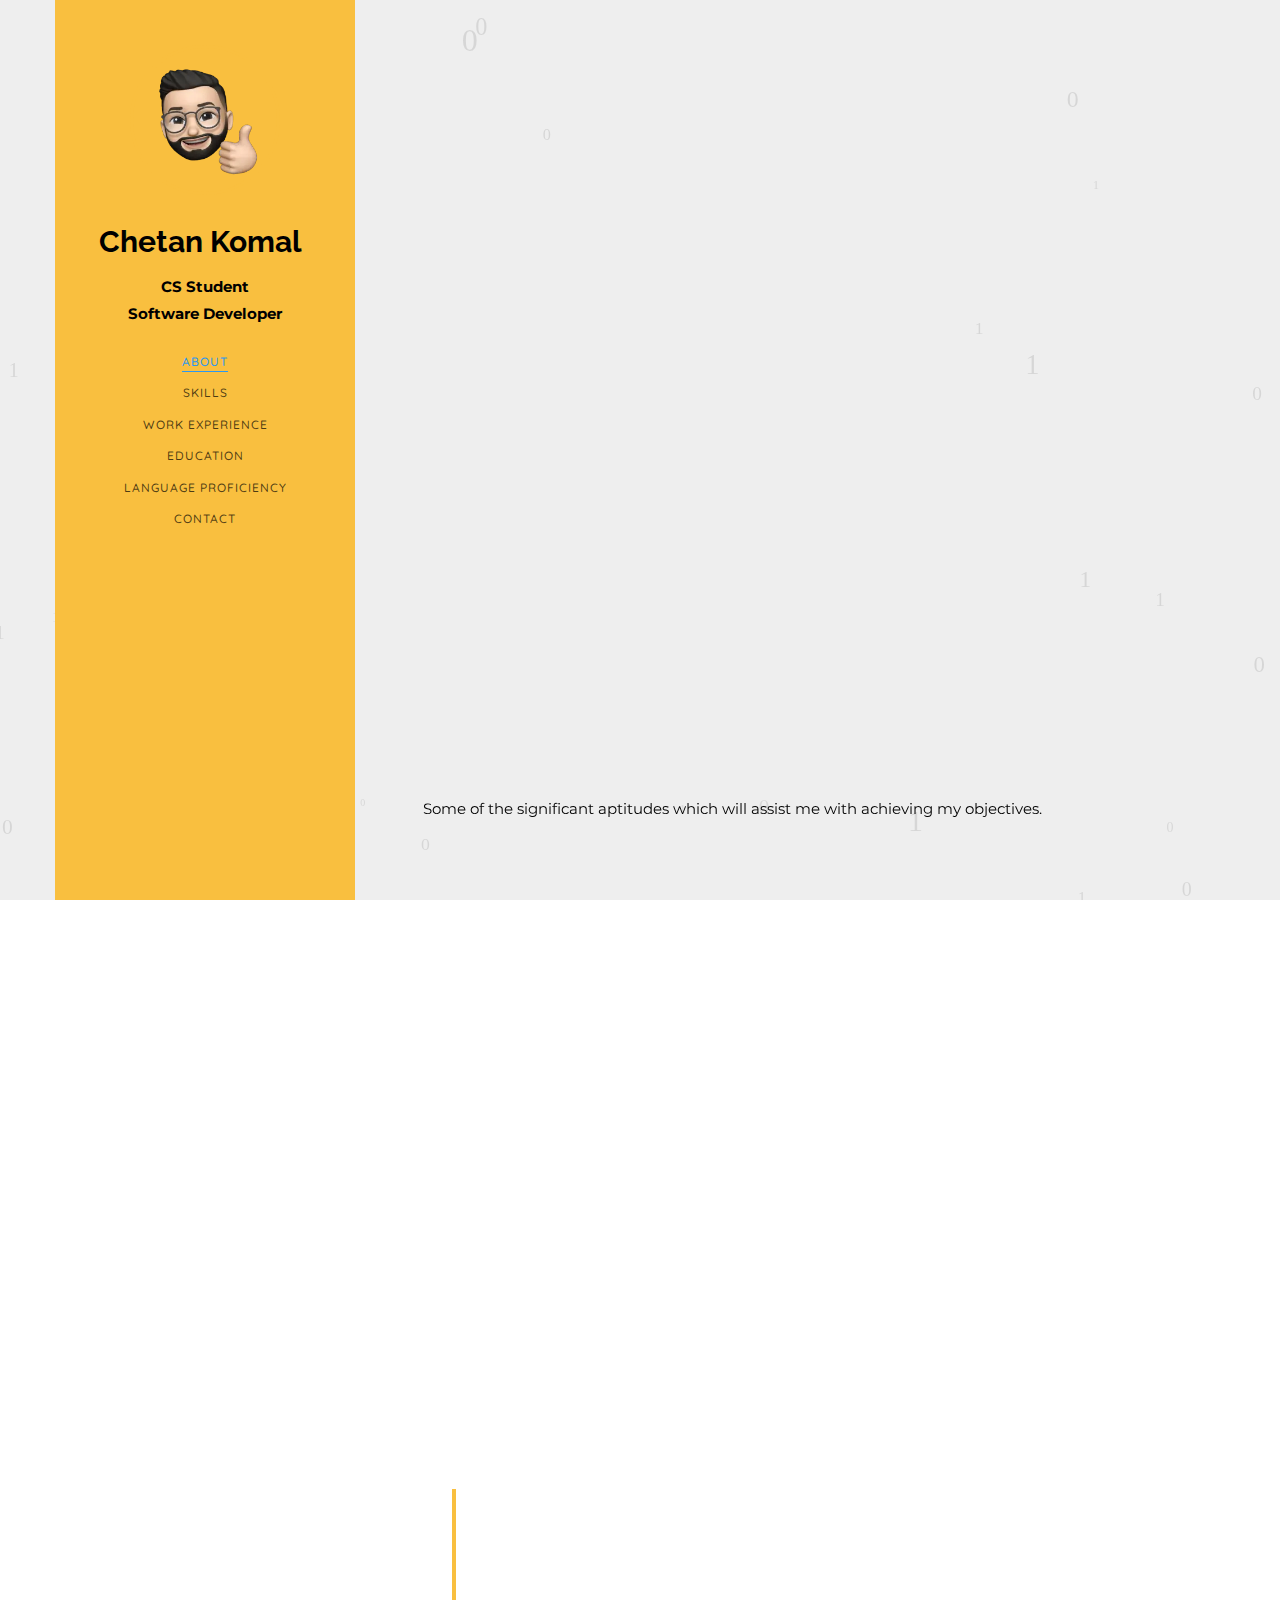
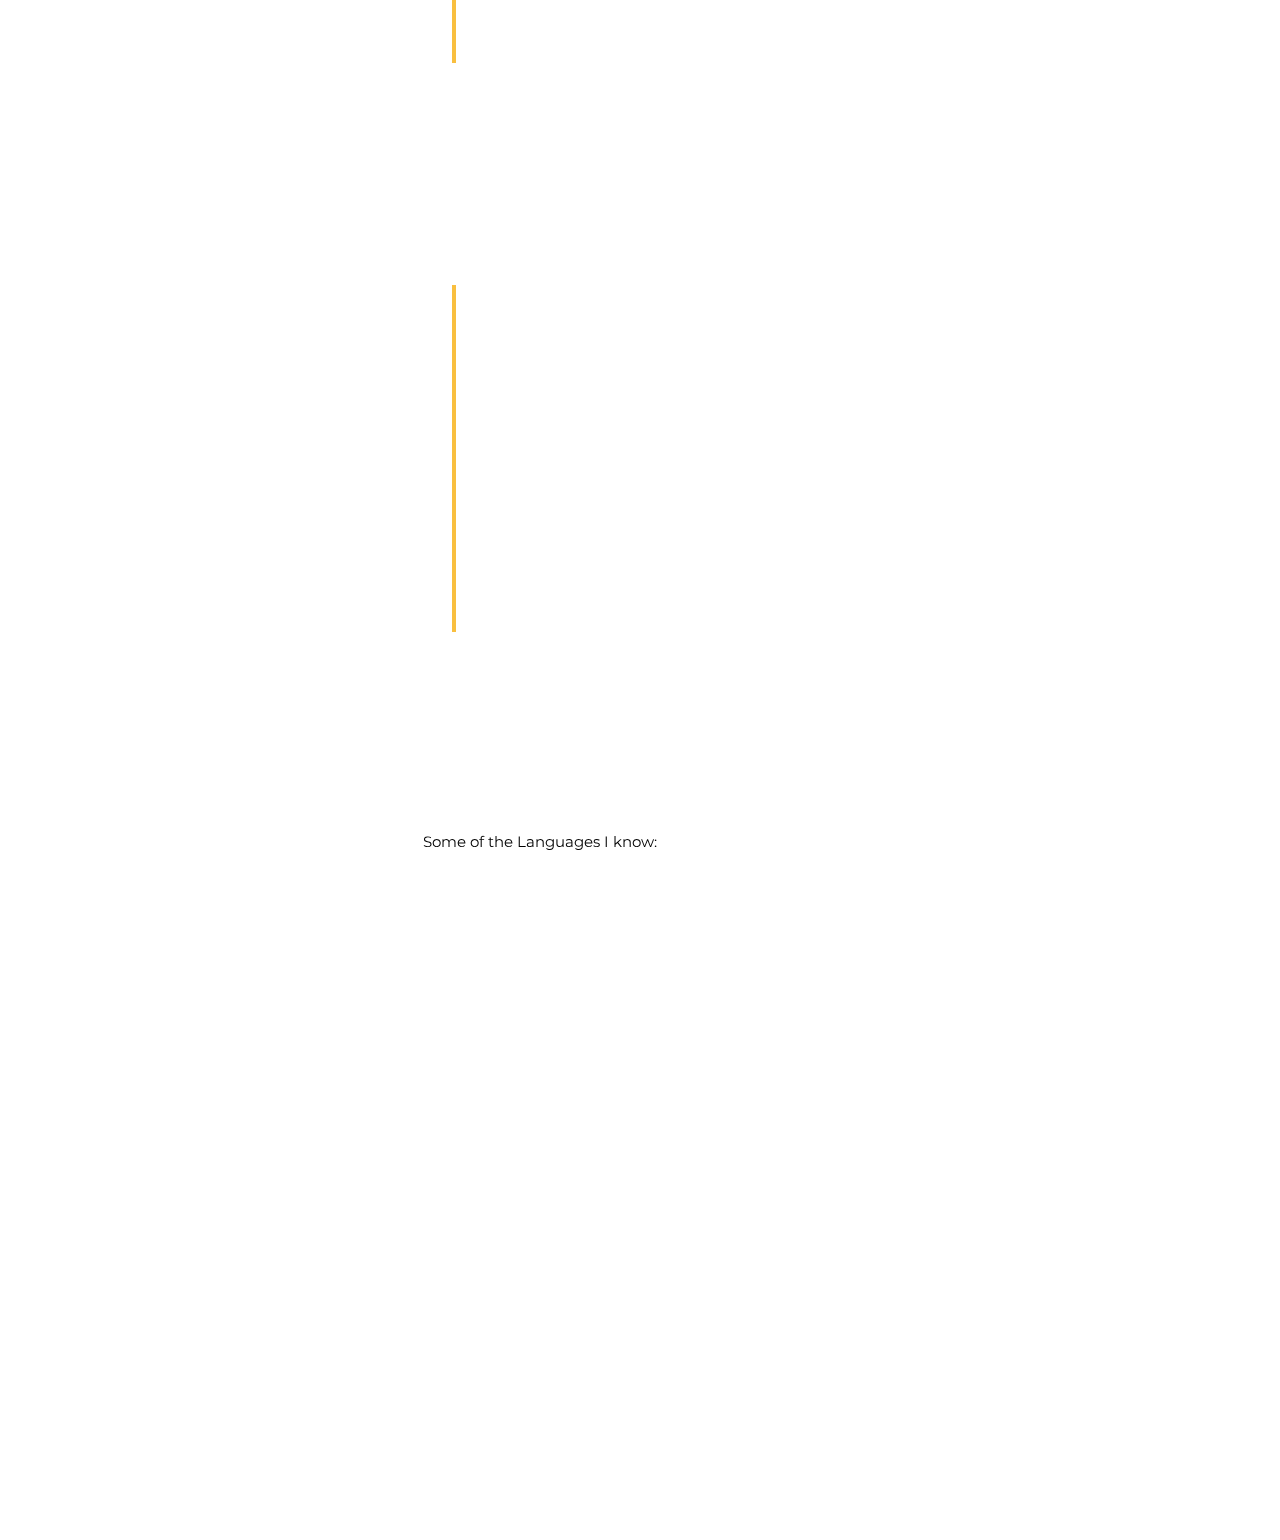
==== index.html @ 92747676 "" ====
<!DOCTYPE HTML>
<html>
   <head>
      <meta charset="utf-8">
      <meta http-equiv="X-UA-Compatible" content="IE=edge">
      <title>Chetan Komal</title>
      <meta name="viewport" content="width=device-width, initial-scale=1">
      <meta name="description" content="Portfolio webpage of Chetan Komal" />
      <meta name="keywords" content="Chetan Komal,chetankomal,ChetanKomal,Chetan,Komal,chetan_komal,Chetan_Komal,student,portfolio,Chitkara,Chitkara University,Kurukshetra,undergraduate,projects," />
      <meta name="author" content="Chetan Komal" />
      <!--Social Media icons--> 
      <link rel="stylesheet" href="https://cdnjs.cloudflare.com/ajax/libs/font-awesome/4.7.0/css/font-awesome.min.css">


      <!-- Place favicon.ico and apple-touch-icon.png in the root directory -->
      <link rel="icon" type="image/png" href="logo.png">
      <link href="https://fonts.googleapis.com/css?family=Quicksand:300,400,500,700" rel="stylesheet">
      <link href="https://fonts.googleapis.com/css?family=Playfair+Display:400,400i,700" rel="stylesheet">
      <link href="https://fonts.googleapis.com/css?family=Montserrat|Open+Sans|Raleway&display=swap" rel="stylesheet">
       <link href="https://fonts.googleapis.com/css?family=Montserrat&display=swap" rel="stylesheet">
      <!-- Animate.css -->
      <link rel="stylesheet" href="css/animate.css">
      <!-- Bootstrap  -->
      <link rel="stylesheet" href="css/bootstrap.css">
      <!-- Flexslider  -->
      <link rel="stylesheet" href="css/flexslider.css">
      <!-- Flaticons  -->
      <link rel="stylesheet" href="fonts/flaticon/font/flaticon.css">
      <!-- Theme style  -->
      <link rel="stylesheet" href="css/style.css">
      <!-- Modernizr JS -->
      <script src="js/modernizr-2.6.2.min.js"></script>
      <script src="https://kit.fontawesome.com/6a9e9fb8f8.js" crossorigin="anonymous"></script>
   
   </head>
   <body>
<canvas id="canvas"></canvas>
      <div id="colorlib-page">
         <div class="container-wrap">
  <a href="#" class="js-colorlib-nav-toggle colorlib-nav-toggle" data-toggle="collapse" data-target="#navbar" aria-expanded="false" aria-controls="navbar"><i></i></a>
            <!----Side bar--->
            <aside id="colorlib-aside" role="complementary" class="border js-fullheight">
               <div class="text-center">
                  <div class="author-img" style="background-image: url(images/2.webp);"></div>
                  <h1 id="colorlib-logo"><a href="https://github.com/ChetanKomal" target="_blank">Chetan Komal</a></h1>
                  <p><strong>CS Student<br>Software Developer</strong></p>
               </div>
               <nav id="colorlib-main-menu" role="navigation" class="navbar">
                  <div id="navbar" class="collapse">
                     <ul>
                        <li><a href="#" data-nav-section="about">About</a></li>
                        <li><a href="#" data-nav-section="skills">Skills</a></li>
                        <li><a href="#" data-nav-section="experience">Work Experience</a></li>
                        <li><a href="#" data-nav-section="education">Education</a></li>
                        <li><a href="#" data-nav-section="Language">Language Proficiency</a></li>
                        <li><a href="#" data-nav-section="contact">Contact</a></li>
                     </ul>
                  </div>
               </nav>
            </aside>
           
            
            
            <div id="colorlib-main">

               <!---------------About me---------------------->
               <section class="colorlib-about" data-section="about">
                  <div class="colorlib-narrow-content">
                     <div class="row">
                        <div class="col-md-12">
                           <div class="row row-bottom-padded-sm animate-box" data-animate-effect="fadeInLeft">
                              <div class="col-md-12">
                                 <div class="about-desc">
                                    <h1><strong>Chetan <span style="color: #f9bf3f">Komal</span></strong></h1>
                                    <hr>
                                     <p>Hi There,</p>
                                    <p>Im Chetan a CS Student @ChitkaraUniversity(HP)</p>
                                 </div>
                              </div>
                           </div>
                           <div class="row">
                              <div class="col-md-3 animate-box" data-animate-effect="fadeInRight">
                                 <a href="https://profiles.chetankomal.me">
                                    <div class="services color-5">
                                       <span class="icon2"><i class="fa fa-desktop"></i></span>
                                       <h3>Programming/<br>Social Profiles</h3>
                                    </div>
                                 </a>
                              </div>
                              
                              <div class="col-md-3 animate-box" data-animate-effect="fadeInRight">
                                 <a href="https://projects.chetankomal.me">
                                    <div class="services color-3">
                                       <span class="icon2"><i class="fa fa-terminal"></i></span>
                                       <h3>Projects<br> <br></h3>
                                    </div>
                                 </a>
                              </div>
                              <div class="col-md-3 animate-box" data-animate-effect="fadeInRight">
                                 <a href="https://certifications.chetankomal.me">
                                    <div class="services color-4">
                                       <span class="icon2"><i class="fa fa-id-card-o"></i></span>
                                       <h3>Certifications<br> <br></h3>   
                                    </div>
                                 </a>
                              </div>
                           </div>

                            <div class="row">
                              <div class="col-md-12 animate-box" data-animate-effect="fadeInLeft">
                                 <div class="hire">
                                    
                                    <a href="https://drive.google.com/file/d/1YCc7un9QmUmGjp_ivQ7UPGpAoZD8iEnF/view" target="_blank" class="btn-hire" style="text-align: center;"><img src="https://img.icons8.com/material-outlined/24/000000/download--v2.png"/> Resume</a>
                                 </div>
                              </div> 
                           </div>
                        </div>
                     </div>
                  </div>
               </section>

  

               <!------Skills---------------->
               <section class="colorlib-skills" data-section="skills">
                  <div class="colorlib-narrow-content">
                     <div class="row">
                        <div class="col-md-6 col-md-offset-3 col-md-pull-3 animate-box" data-animate-effect="fadeInLeft">
                           	<span class="heading-meta">My Specialty</span>
                            <div class="about-desc">
                           <h1>Skills</h1>
                            </div>
                        </div>
                     </div>
                     <p>Some of the significant aptitudes which will assist me with achieving my objectives.</p>
                     <div class="row">
                        <div class="col-md-6 animate-box" data-animate-effect="fadeInLeft">
                           <div class="progress-wrap">
                              <h3 style="font-weight: 500;">Algorithms/Data Structures</h3>
                              <div class="progress">
                                 <div class="progress-bar color-1" role="progressbar" aria-valuenow="60"
                                    aria-valuemin="0" aria-valuemax="100" style="width:60%">
                                    <span>60%</span>
                                 </div>
                              </div>
                           </div>
                        </div>
                         <div class="col-md-6 animate-box" data-animate-effect="fadeInRight">
                           <div class="progress-wrap">
                              <h3 style="font-weight: 500;">Python/Tkinter</h3>
                              <div class="progress">
                                 <div class="progress-bar color-6" role="progressbar" aria-valuenow="70"
                                    aria-valuemin="0" aria-valuemax="100" style="width:70%">
                                    <span>70%</span>
                                 </div>
                              </div>
                           </div>
                        </div>
                        <div class="col-md-6 animate-box" data-animate-effect="fadeInRight">
                           <div class="progress-wrap">
                              <h3 style="font-weight: 500;">MySQL/DBMS</h3>
                              <div class="progress">
                                 <div class="progress-bar color-2" role="progressbar" aria-valuenow="55"
                                    aria-valuemin="0" aria-valuemax="100" style="width:55%">
                                    <span>55%</span>
                                 </div>
                              </div>
                           </div>
                        </div>
                        <div class="col-md-6 animate-box" data-animate-effect="fadeInLeft">
                           <div class="progress-wrap">
                              <h3 style="font-weight: 500;">git/github</h3>
                              <div class="progress">
                                 <div class="progress-bar color-3" role="progressbar" aria-valuenow="53"
                                    aria-valuemin="0" aria-valuemax="100" style="width:53%">
                                    <span>53%</span>
                                 </div>
                              </div>
                           </div>
                        </div>
                        <div class="col-md-6 animate-box" data-animate-effect="fadeInRight">
                           <div class="progress-wrap">
                              <h3 style="font-weight: 500;">HTML/CSS/JavaScript</h3>
                              <div class="progress">
                                 <div class="progress-bar color-4" role="progressbar" aria-valuenow="70"
                                    aria-valuemin="0" aria-valuemax="100" style="width:70%">
                                    <span>70%</span>
                                 </div>
                              </div>
                           </div>
                        </div>
                        <div class="col-md-6 animate-box" data-animate-effect="fadeInLeft">
                           <div class="progress-wrap">
                              <h3 style="font-weight: 500;">Java</h3>
                              <div class="progress">
                                 <div class="progress-bar color-5" role="progressbar" aria-valuenow="80"
                                    aria-valuemin="0" aria-valuemax="100" style="width:80%">
                                    <span>80%</span>
                                 </div>
                              </div>
                           </div>
                        </div>
                        <div class="col-md-6 animate-box" data-animate-effect="fadeInRight">
                           <div class="progress-wrap">
                              <h3 style="font-weight: 500;">Word/Excel/PowerPoint</h3>
                              <div class="progress">
                                 <div class="progress-bar color-6" role="progressbar" aria-valuenow="80"
                                    aria-valuemin="0" aria-valuemax="100" style="width:80%">
                                    <span>80%</span>
                                 </div>
                              </div>
                           </div>
                        </div>
                        <div class="col-md-6 animate-box" data-animate-effect="fadeInLeft">
                           <div class="progress-wrap">
                              <h3 style="font-weight: 500;">OpenCV and ComputerVision</h3>
                              <div class="progress">
                                 <div class="progress-bar color-7" role="progressbar" aria-valuenow="30"
                                    aria-valuemin="0" aria-valuemax="100" style="width:30%">
                                    <span>30%</span>
                                 </div>
                              </div>
                           </div>
                        </div>
                        <div class="col-md-6 animate-box" data-animate-effect="fadeInRight">
                           <div class="progress-wrap">
                              <h3 style="font-weight: 500;">C/C++</h3>
                              <div class="progress">
                                 <div class="progress-bar color-3" role="progressbar" aria-valuenow="60"
                                    aria-valuemin="0" aria-valuemax="100" style="width:60%">
                                    <span>60%</span>
                                 </div>
                              </div>
                           </div>
                        </div>
                        
                        
                        <div class="col-md-6 animate-box" data-animate-effect="fadeInRight">
                           <div class="progress-wrap">
                              <h3 style="font-weight: 500;">C#</h3>
                              <div class="progress">
                                 <div class="progress-bar color-3" role="progressbar" aria-valuenow="60"
                                    aria-valuemin="0" aria-valuemax="100" style="width:60%">
                                    <span>60%</span>
                                 </div>
                              </div>
                           </div>
                        </div>
                        
                        
                        <div class="col-md-6 animate-box" data-animate-effect="fadeInRight">
                           <div class="progress-wrap">
                              <h3 style="font-weight: 500;">.NET Core</h3>
                              <div class="progress">
                                 <div class="progress-bar color-3" role="progressbar" aria-valuenow="40"
                                    aria-valuemin="0" aria-valuemax="100" style="width:40%">
                                    <span>40%</span>
                                 </div>
                              </div>   
                           </div>
                        </div>
                        <div class="col-md-6 animate-box" data-animate-effect="fadeInLeft">
                           <div class="progress-wrap">
                              <h3 style="font-weight: 500;">Microsoft Sharepoint</h3>
                              <div class="progress">
                                 <div class="progress-bar color-1" role="progressbar" aria-valuenow="65"
                                    aria-valuemin="0" aria-valuemax="100" style="width:65%">
                                    <span>65%</span>
                                 </div>
                              </div>
                           </div>
                        </div>
                        <div class="col-md-6 animate-box" data-animate-effect="fadeInLeft">
                           <div class="progress-wrap">
                              <h3 style="font-weight: 500;">Microsoft BotFramework SDK & Composer</h3>
                              <div class="progress">
                                 <div class="progress-bar color-5" role="progressbar" aria-valuenow="50"
                                    aria-valuemin="0" aria-valuemax="100" style="width:50%">
                                    <span>50%</span>
                                 </div>
                              </div>
                           </div>
                        </div> 
                        <div class="col-md-6 animate-box" data-animate-effect="fadeInRight">
                           <div class="progress-wrap">
                              <h3 style="font-weight: 500;">Microsoft Azure</h3>
                              <div class="progress">
                                 <div class="progress-bar color-4" role="progressbar" aria-valuenow="30"
                                    aria-valuemin="0" aria-valuemax="100" style="width:30%">
                                    <span>30%</span>
                                 </div>
                              </div>
                           </div>
                        </div>       
                     </div>
                      </div>
               </section>
               
                
              <!--------------Work Experience----------->
 
<section class="colorlib-experience" data-section="experience">
                  <div class="colorlib-narrow-content">
                     <div class="row">
                        <div class="col-md-6 col-md-offset-3 col-md-pull-3 animate-box" data-animate-effect="fadeInLeft">
                           <div class="about-desc">
                            <h1>Work <span style="color: #f9bf3f">Experience</span></h1>
                            </div>
                        </div>
                     </div>
                     <div class="row">
                        <div class="col-md-12">
                           <div class="timeline-centered">
                               <article class="timeline-entry animate-box" data-animate-effect="fadeInLeft">
                                 <div class="timeline-entry-inner">
                                    <div class="timeline-icon color-1">
                                       <i class="fa fa-code"></i>
                                    </div>
                                    <div class="timeline-label">
                                       <h2><a href="https://www.wns.com">WNS</a> <span>June 2022 - Present</span></h2>
                                       <p><strong>Software Developer Intern</strong><br>Developing Software Solutions in C#, Python and .NET Framework.</p>
                                       <p></p>
                                    </div>
                                 </div>
                              </article>
                             
                              <article class="timeline-entry begin animate-box" data-animate-effect="fadeInBottom">
                                 <div class="timeline-entry-inner">
                                    <div class="timeline-icon color-2">
                                    </div>
                                 </div>
                              </article>
                           </div>
                        </div>
                     </div>
                  </div>
               </section>











<!-- education profile -->
               <section class="colorlib-experience" data-section="education">
                  <div class="colorlib-narrow-content">
                     <div class="row">
                        <div class="col-md-6 col-md-offset-3 col-md-pull-3 animate-box" data-animate-effect="fadeInLeft">
                           <div class="about-desc">
                            <h1>Education</h1>
                            </div>
                        </div>
                     </div>
                     <div class="row">
                        <div class="col-md-12">
                           <div class="timeline-centered">
                               <article class="timeline-entry animate-box" data-animate-effect="fadeInLeft">
                                 <div class="timeline-entry-inner">
                                    <div class="timeline-icon color-1">
                                       <i class="fa fa-graduation-cap"></i>
                                    </div>
                                    <div class="timeline-label">
                                       <h2><a href="https://www.chitkarauniversity.edu.in/" target="_blank">B.E @ Chitkara University HP</a> <span>June 2019 - Present</span></h2>
                                       <p><strong>CS Student</strong><br>Currently a student at Chitkara University, CSE branch.</p>
                                       <p></p>
                                    </div>
                                 </div>
                              </article>
                              <article class="timeline-entry animate-box" data-animate-effect="fadeInLeft">
                                 <div class="timeline-entry-inner">
                                    <div class="timeline-icon color-5">
                                       <i class="fa fa-book-reader"></i>
                                    </div>
                                    <div class="timeline-label">
                                       <h2><a href="#">Schooling</a> </h2>
                                       <p><strong>Central Board of Secondary Education,CBSE</strong><br>Done my 10,+2 from CBSE with PCM as major subjects.</p>
                                       <p></p>
                                    </div>
                                 </div>
                              </article>
                              <article class="timeline-entry begin animate-box" data-animate-effect="fadeInBottom">
                                 <div class="timeline-entry-inner">
                                    <div class="timeline-icon color-2">
                                    </div>
                                 </div>
                              </article>
                           </div>
                        </div>
                     </div>
                  </div>
               </section>
                
               <section class="colorlib-skills" data-section="Language">
                  <div class="colorlib-narrow-content">
                     <div class="row">
                        <div class="col-md-6 col-md-offset-3 col-md-pull-3 animate-box" data-animate-effect="fadeInLeft">
                           	
                            <div class="about-desc">
                           <h1>Languages</h1>
                            </div>
                        </div>
                     </div>
                     <p>Some of the Languages I know:</p>
                     <div class="row">
                        <div class="col-md-6 animate-box" data-animate-effect="fadeInLeft">
                           <div class="progress-wrap">
                              <ul><h3 style="font-weight: 500;">• English</h3></ul>
                              
                           </div>
                        </div>
                         <div class="col-md-6 animate-box" data-animate-effect="fadeInRight">
                           <div class="progress-wrap">
                              <ul><h3 style="font-weight: 500;">• Hindi</h3></ul>
                              
                           </div>
                        </div>
                        <div class="col-md-6 animate-box" data-animate-effect="fadeInRight">
                           <div class="progress-wrap">
                              <ul><h3 style="font-weight: 500;">• Punjabi</h3></ul>
                              
                           </div>
                        </div>
                        <div class="col-md-6 animate-box" data-animate-effect="fadeInLeft">
                           <div class="progress-wrap">
                              <ul><h3 style="font-weight: 500;">• Russian</h3></ul>
                              
                           </div>
                        </div>
                        <div class="col-md-6 animate-box" data-animate-effect="fadeInRight">
                           <div class="progress-wrap">
                              <ul><h3 style="font-weight: 500;">• Japanese</h3></ul>
                              
                           </div>
                        </div>
                        
                        
                        
                        
                     </div>
                      </div>
               </section>


               <!--------Contact---------->
               <section class="colorlib-contact" data-section="contact">
                  <div class="colorlib-narrow-content">
                     <div class="row">
                        <div class="col-md-12">
                           <div class="row row-bottom-padded-sm animate-box" data-animate-effect="fadeInLeft">
                              <div class="about-desc">
                               <h1>Contact</h1>
                               </div>
                              <p>One the off chance that you might want to connect with me, be it for projects, or to simply say hello, don't hesitate to send me an email at <strong><a href = "mailto: ck.verma0786@gmail.com">here</a></strong></p>
                               
                              
                           </div>
                        </div>
                     </div>
                  </div>
               </section>
               <!------------Footer------------->
               <section class="colorlib-footer" data-section="footer">
                  <div class="colorlib-narrow-content">
                     <div class="row">
                        <div class="col-md-12">
                           <div class="row row-bottom-padded-sm animate-box" data-animate-effect="fadeInLeft">
                              <div class="hire">
                                 <p style="text-align: center"><strong>Thank you for reaching out to my protfolio!</strong></p>
                                 <div align="center">
                                    <link href="https://fonts.googleapis.com/css?family=Cookie" rel="stylesheet">
                                    
                                    <p style="font-size: 30px; margin-bottom: 0px;">
                                       
                                       <a href="https://www.instagram.com/_chetan_verma_/" style="color: black;" class="fa fa-instagram"></a> &nbsp;&nbsp;&nbsp;&nbsp;
                                       <a href="https://www.facebook.com/chetanverma17" style="color: black;" class="fa fa-facebook"></a> &nbsp;&nbsp;&nbsp;&nbsp;
                                       <a href="https://github.com/ChetanKomal" style="color: black;" class="fa fa-github"></a> &nbsp;&nbsp;&nbsp;&nbsp;
                                       <a href="https://www.linkedin.com/in/chetankomal/" style="color: black;" class="fa fa-linkedin"></a> &nbsp;&nbsp;&nbsp;&nbsp;&nbsp;&nbsp;
                                       <a href="https://dark.chetankomal.me/" style="color: black;"><h5>Dark/Light Mode</h5></a>

                                    </p>
                                 </div>
                              </div>
                           </div>
                        </div>
                     </div>
                  </div>
               </section>
            </div>
            <!-- end:colorlib-main -->
         </div>
         <!-- end:container-wrap -->
      </div>
      
      <!-- end:colorlib-page -->
      <!-- jQuery -->
      <script src="js/jquery.min.js"></script>
      <!-- jQuery Easing -->
      <script src="js/jquery.easing.1.3.js"></script>
      <!-- Bootstrap -->
      <script src="js/bootstrap.min.js"></script>
      <!-- Waypoints -->
      <script src="js/jquery.waypoints.min.js"></script>
      <!-- Flexslider -->
      <script src="js/jquery.flexslider-min.js"></script>
      <!-- Counters -->
      <script src="js/jquery.countTo.js"></script>
      <!-- MAIN JS -->
      <script src="js/main.js"></script>
           <!--canvas js--->
           <script src="js/canvas.js"></script>
       
           
            


   </body>
</html>
---- fonts/flaticon/font/flaticon.css ----
.flaticons-solid:before {
  font-family: "FlatIcons Solid";
  speak: none;
  font-style: normal;
  font-weight: normal;
  line-height: 1;
  -webkit-font-smoothing: antialiased; }
  
.flaticons-stroke:before {
  font-family: "FlatIcons Stroke";
  speak: none;
  font-style: normal;
  font-weight: normal;
  line-height: 1;
  -webkit-font-smoothing: antialiased; }

[class=^"flaticons-"].A1:before,
[class=^"flaticons-"].paperclip-2:before {
  content: "e000"; }

[class=^"flaticons-"].A2:before {
  content: "e001"; }

[class=^"flaticons-"].A3:before {
  content: "e002"; }

[class=^"flaticons-"].B1:before {
  content: "e003"; }

[class=^"flaticons-"].B2:before {
  content: "e004"; }

[class=^"flaticons-"].B3:before {
  content: "e005"; }

[class=^"flaticons-"].C1:before {
  content: "e006"; }

[class=^"flaticons-"].C2:before {
  content: "e007"; }

[class=^"flaticons-"].C3:before {
  content: "e008"; }
---- css/style.css ----
@font-face {
  font-family: 'icomoon';
  src: url("../fonts/icomoon/icomoon.eot?srf3rx");
  src: url("../fonts/icomoon/icomoon.eot?srf3rx#iefix") format("embedded-opentype"), url("../fonts/icomoon/icomoon.ttf?srf3rx") format("truetype"), url("../fonts/icomoon/icomoon.woff?srf3rx") format("woff"), url("../fonts/icomoon/icomoon.svg?srf3rx#icomoon") format("svg");
  font-weight: normal;
  font-style: normal; }

/* =======================================================
*
* 	Template Style 
*	Edit this section
*
* ======================================================= */
body {
  font-family: "Quicksand", Arial, sans-serif;
  font-weight: 400;
  font-size: 15px;
  line-height: 1.8;
  color: rgba(0, 0, 0, 0.7); }
  @media screen and (max-width: 992px) {
    body {
      font-size: 16px; } 
      h2{
          text-align: center;
      }
canvas {
  background: #EEE;
  position: fixed;
  top: 0;
  left: 0;
}}
canvas {
  background: #EEE;
  position: fixed;
  top: 0;
  left: 0;
}

a {
  color: #2c98f0;
  -webkit-transition: 0.5s;
  -o-transition: 0.5s;
  transition: 0.5s; }
  a:hover, a:active, a:focus {
    color: #2c98f0;
    outline: none;
    text-decoration: none !important; }

p {
  margin-bottom: 1.5em;
    color: black;
    font-family: 'Montserrat', sans-serif;
}
x{
    margin-bottom: 1.5em;
    background-color:darkkhaki;
    color: black;
    backface-visibility: visible;
}

h1, h4, h5, h6 {
  color: #000;
  font-family: "Playfair Display", Georgia, serif;
  font-weight: 400;
  margin: 0 0 30px 0; }

h2{
    color: #000;
  font-family: "Playfair Display", Georgia, serif;
  font-weight: 200;
  margin: 0 0 20px 0;
}
h3{
    color: #000;
  font-family: "Playfair Display", Georgia, serif;
  font-weight: 200;
  margin: 0 0 30px 0;
}

figure {
  margin-bottom: 2.5em;
  float: left;
  width: 100%; }
  figure figcaption {
    font-size: 16px;
    width: 80%;
    margin: 20px auto 0px auto;
    color: #b3b3b3;
    font-style: italic;
    font-family: "Quicksand", Arial, sans-serif; }
    @media screen and (max-width: 480px) {
      figure figcaption {
        width: 100%; } }

::-webkit-selection {
  color: #fff;
  background: #2c98f0; }

::-moz-selection {
  color: #fff;
  background: #2c98f0; }

::selection {
  color: #fff;
  background: #2c98f0; }

#colorlib-page {
  width: 100%;
  overflow: hidden;
  position: relative; }

#colorlib-aside {
  padding-top: 3em;
  padding-bottom: 1px;
  float:left;
  width: 300px;
  position: fixed;
  z-index: 1001;
    background-color: #f9bf3f;
  -webkit-transition: 0.5s;
  -o-transition: 0.5s;
  transition: 0.5s; }
  @media screen and (max-width: 768px) {
    #colorlib-aside {
      width: 300px;
      -moz-transform: translateX(-300px);
      -webkit-transform: translateX(-300px);
      -ms-transform: translateX(-300px);
      -o-transform: translateX(-300px);
      transform: translateX(-300px);
      padding-top: 4em;
	  background-color: #f9bf3f;
        height: auto;
      } }
  #colorlib-aside .author-img {
    width: 150px;
    height: 150px;
    margin: 0 auto;
    margin-bottom: 30px;
    -webkit-border-radius: 50%;
    -moz-border-radius: 50%;
    -ms-border-radius: 50%;
    border-radius: 50%;
    border: 3px solid #f9bf3f;}
#colorlib-aside h1{
    color: #000;
  font-family: 'Raleway', sans-serif;
}
  #colorlib-aside .position {
    display: block;
    margin-bottom: 2em;
    font-size: 12px;
    text-transform: uppercase; }
  #colorlib-aside #colorlib-logo {
    text-align: right;
    font-weight: 700;
    font-size: 30px;
    margin-bottom: .5em;
    display: block;
    width: 100%; }
    #colorlib-aside #colorlib-logo a {
      display: block;
      text-align: center;
      color: #000;
      padding-right: .3em;}
  #colorlib-aside #colorlib-main-menu {
    display: block;
    width: 100%; }
    #colorlib-aside #colorlib-main-menu .collapse {
      display: block !important; }
    #colorlib-aside #colorlib-main-menu ul {
      text-align: center;
      margin: 0;
      padding: 0; }
      @media screen and (max-width: 768px) {
        #colorlib-aside #colorlib-main-menu ul {
          margin: 0 0 2em 0; } }
      #colorlib-aside #colorlib-main-menu ul li {
        margin: 0 0 10px 0;
        padding: 0;
        list-style: none;
        font-size: 12px;
        font-weight: 500;
        text-transform: uppercase;
        letter-spacing: 1px; }
        #colorlib-aside #colorlib-main-menu ul li a {
          color: rgba(0, 0, 0, 0.7);
          text-decoration: none;
          position: relative;
          padding: 10px 0;
          font-family: "Quicksand", Arial, sans-serif;
          -webkit-transition: 0.3s;
          -o-transition: 0.3s;
          transition: 0.3s; }
          #colorlib-aside #colorlib-main-menu ul li a:after {
            content: "";
            position: absolute;
            height: 1px;
            bottom: 7px;
            left: 0;
            right: 0;
            background-color: #2c98f0;
            visibility: hidden;
            -webkit-transform: scaleX(0);
            -moz-transform: scaleX(0);
            -ms-transform: scaleX(0);
            -o-transform: scaleX(0);
            transform: scaleX(0);
            -webkit-transition: all 0.3s cubic-bezier(0.175, 0.885, 0.32, 1.275);
            -moz-transition: all 0.3s cubic-bezier(0.175, 0.885, 0.32, 1.275);
            -ms-transition: all 0.3s cubic-bezier(0.175, 0.885, 0.32, 1.275);
            -o-transition: all 0.3s cubic-bezier(0.175, 0.885, 0.32, 1.275);
            transition: all 0.3s cubic-bezier(0.175, 0.885, 0.32, 1.275); }
          #colorlib-aside #colorlib-main-menu ul li a:hover {
            text-decoration: none;
            color: black; }
            #colorlib-aside #colorlib-main-menu ul li a:hover:after {
              visibility: visible;
              -webkit-transform: scaleX(1);
              -moz-transform: scaleX(1);
              -ms-transform: scaleX(1);
              -o-transform: scaleX(1);
              transform: scaleX(1); }
        #colorlib-aside #colorlib-main-menu ul li.active a {
          color: #2c98f0; }
          #colorlib-aside #colorlib-main-menu ul li.active a:after {
            visibility: visible;
            -webkit-transform: scaleX(1);
            -moz-transform: scaleX(1);
            -ms-transform: scaleX(1);
            -o-transform: scaleX(1);
            transform: scaleX(1); }
  #colorlib-aside .colorlib-footer {
    font-size: 20px;
    text-align: center;
    font-weight: 400;
    color: rgba(0, 0, 0, 0.5);
    padding: 0 20px;
    width: 100%;}
    @media screen and (max-width: 768px) {
      #colorlib-aside .colorlib-footer {
        position: fixed;
        height: auto;} }
    #colorlib-aside .colorlib-footer span {
      display: block;}
    #colorlib-aside .colorlib-footer ul {
      padding: 0 20px;
      margin: 0 0 10px 0; }
      #colorlib-aside .colorlib-footer ul li {
        padding: 0 20px;
        margin: 0 0 10px 0;
        display: inline;
        list-style: none; }
#colorlib-aside .colorlib-footer h3 {
    font-family:inherit;
          padding: 4px; }
#colorlib-aside .colorlib-footer h3 a
{
    color: #FF722C;
    font-size: 18px;
}
#rcorners2 {
    border-radius: 15px;
  background: black;
  padding: 20px; 
  width: 50%;
  height: 40px; 
}
        #colorlib-aside .colorlib-footer ul li a {
          color: rgba(255, 255, 255, 0.3);
          padding: 4px; }
          #colorlib-aside .colorlib-footer ul li a:hover, #colorlib-aside .colorlib-footer ul li a:active, #colorlib-aside .colorlib-footer ul li a:focus {
            text-decoration: none;
            outline: none;
            color: black; }

.container-wrap {
  max-width: 1170px;
  margin: 0 auto; }

#colorlib-main {
  width: calc(100% - 300px);
  float: right;
  -webkit-transition: 0.5s;
  -o-transition: 0.5s;
  transition: 0.5s; }
  @media screen and (max-width: 768px) {
    #colorlib-main {
      width: 100%;
      padding: 0 1em; } }

#colorlib-hero {
  min-height: 500px;
  background: #fff url(../images/loader.gif) no-repeat center center;
  width: 100%;
  float: left;
  margin-bottom: 10em;
  clear: both; }
  #colorlib-hero .flexslider {
    border: none;
    z-index: 1;
    margin-bottom: 0; }
    #colorlib-hero .flexslider .slides {
      position: relative;
      overflow: visible; }
      #colorlib-hero .flexslider .slides li {
        background-repeat: no-repeat;
        background-size: cover;
        background-position: bottom center;
        min-height: 400px;
        position: relative; }
    #colorlib-hero .flexslider .flex-control-nav {
      bottom: 20px;
      z-index: 1000;
      left: 20px;
      float: left;
      width: auto; }
      @media screen and (max-width: 768px) {
        #colorlib-hero .flexslider .flex-control-nav {
          right: 20px;
          top: 100px; } }
      #colorlib-hero .flexslider .flex-control-nav li {
        display: block;
        margin-bottom: 10px; }
        #colorlib-hero .flexslider .flex-control-nav li a {
          background: rgba(0, 0, 0, 0.5);
          -webkit-box-shadow: none;
          box-shadow: none;
          width: 12px;
          height: 12px;
          cursor: pointer; }
          #colorlib-hero .flexslider .flex-control-nav li a.flex-active {
            cursor: pointer;
            background: transparent;
            border: 2px solid #2c98f0; }
    #colorlib-hero .flexslider .flex-direction-nav {
      display: none; }
    #colorlib-hero .flexslider .slider-text {
      display: table;
      opacity: 0;
      min-height: 500px;
      z-index: 9; }
      #colorlib-hero .flexslider .slider-text > .slider-text-inner {
        display: table-cell;
        vertical-align: middle;
        min-height: 700px;
        padding: 2.5em;
        position: relative; }
        @media screen and (max-width: 768px) {
          #colorlib-hero .flexslider .slider-text > .slider-text-inner {
            text-align: center; } }
        #colorlib-hero .flexslider .slider-text > .slider-text-inner h1, #colorlib-hero .flexslider .slider-text > .slider-text-inner h2 {
          margin: 0;
          padding: 0;
          color: black;
          font-family: "Playfair Display", Georgia, serif; }
        #colorlib-hero .flexslider .slider-text > .slider-text-inner h1 {
          margin-bottom: 20px;
          font-size: 60px;
          line-height: 1.3;
          font-weight: 700; }
          @media screen and (max-width: 768px) {
            #colorlib-hero .flexslider .slider-text > .slider-text-inner h1 {
              font-size: 28px; } }
        #colorlib-hero .flexslider .slider-text > .slider-text-inner h2 {
          font-size: 10px;
          line-height: 1.5;
          margin-bottom: 30px;
          font-weight: 300;
          font-family: "Quicksand", Arial, sans-serif; }
          #colorlib-hero .flexslider .slider-text > .slider-text-inner h2 a {
            color: rgba(44, 152, 240, 0.8);
            border-bottom: 1px solid rgba(44, 152, 240, 0.7); }
        #colorlib-hero .flexslider .slider-text > .slider-text-inner .heading-section {
          font-size: 50px; }
          @media screen and (max-width: 768px) {
            #colorlib-hero .flexslider .slider-text > .slider-text-inner .heading-section {
              font-size: 30px; } }
        #colorlib-hero .flexslider .slider-text > .slider-text-inner s
.colorlib-lead {
          font-size: 20px;
          color: #fff; }
        #colorlib-hero .flexslider .slider-text > .slider-text-inner p {
          margin-bottom: 0; }
        #colorlib-hero .flexslider .slider-text > .slider-text-inner .btn {
          font-size: 12px;
          text-transform: uppercase;
          letter-spacing: 2px;
          color: #000;
          padding: 10px 15px !important;
          border: none;
          font-weight: 400; }
          #colorlib-hero .flexslider .slider-text > .slider-text-inner .btn.btn-learn {
            color: #000;
            border: 1px solid #000;
            background: transparent !important; }
            #colorlib-hero .flexslider .slider-text > .slider-text-inner .btn.btn-learn:hover {
              background: transparent !important;
              border: 1px solid #000 !important; }
          @media screen and (max-width: 768px) {
            #colorlib-hero .flexslider .slider-text > .slider-text-inner .btn {
              width: 100%; } }

body.offcanvas {
  overflow-x: hidden; }
  body.offcanvas #colorlib-aside {
    -moz-transform: translateX(0);
    -webkit-transform: translateX(0);
    -ms-transform: translateX(0);
    -o-transform: translateX(0);
    transform: translateX(0);
    width: 300px;
    background-color:#f9bf3f;
    z-index: 999;
    position: fixed; }
  body.offcanvas #colorlib-main, body.offcanvas .colorlib-nav-toggle {
    top: 0;
    -moz-transform: translateX(300px);
    -webkit-transform: translateX(300px);
    -ms-transform: translateX(300px);
    -o-transform: translateX(300px);
    transform: translateX(300px); }

.colorlib-narrow-content {
  padding: 0 4.5em; }
  @media screen and (max-width: 878px) {
    .colorlib-narrow-content {
        width: 100%;
      padding: 0 1em; } }

.no-gutters {
  margin: 0;
  padding: 0; }

.colorlib-experience,
.colorlib-skills,
.colorlib-education,
.colorlib-blog,
.colorlib-work,
.colorlib-about,
.colorlib-installation,
.colorlib-services,
.colorlib-footer,
.colorlib-contact{
  padding-top: 5em;
  padding-bottom: 0em;
  clear: both;
  width: 100%;
  display: block; }
  @media screen and (max-width: 768px) {
    .colorlib-experience,
    .colorlib-skills,
    .colorlib-education,
    .colorlib-blog,
    .colorlib-work,
    .colorlib-about,
    .colorlib-installation,
    .colorlib-services,
      .colorlib-contact{
      padding-top: 2em;
      padding-bottom: 0em; } }


#colorlib-footer2 {
    background: black;
    width: 100%;
    padding-bottom: 3em;
    padding-top: 2em;
    padding-right: 2em;
    
}
#colorlib-footer2 .h2{
    color: red;
    text-align: center;
}

.author-img {
  background-size: cover;
  background-position: center center;
  background-repeat: no-repeat;
  position: relative; }

.colorlib-heading {
  font-size: 18px;
  margin-bottom: 2em;
  font-weight: 700;
  text-transform: uppercase;
  letter-spacing: 5px;
  line-height: 1.8;
  position: relative; }
  .colorlib-heading span {
    display: block; }
  @media screen and (max-width: 768px) {
    .colorlib-heading {
      margin-bottom: 2em; } }

.heading-meta {
  margin-bottom: 15px;
  display: block;
  font-size: 10px;
  text-transform: uppercase;
  color: #999999;
  font-weight: 500;
  letter-spacing: 5px; }

.about-img {
  width: 100%;
  height: 600px;
  margin-bottom: 10px;
margin-left: 10px;}

.about-desc h3 {
  font-size: 18px;
  text-transform: uppercase;
  letter-spacing: 5px;
  font-weight: 500; }

.about-desc h1 {
  font-size: 38px;
  font-weight: 400;
font-family: "Montserrat", Georgia, serif;}

.hire {
  padding: 2em;
  background: #f9bf3f; }
  .hire h2 {
    line-height: 1.5; }
  .hire .btn-hire {
    color: #000;
    text-transform: uppercase;
    letter-spacing: 1px;
    bordeR: 1px solid #000;
    padding: 2px 10px; }

.fancy-collapse-panel .panel-default > .panel-heading {
  padding: 0; }

<!-----projectcss------------>
#projects {
  padding: 50px 15px;
  border-bottom: 1px solid #dcd9d9;
  text-align: center
}

#projects h2 {
  color: #374054;
  margin-bottom: 50px
}

.project {
  position: relative;
  max-width: 900px;
  margin: 0 auto 30px auto;
  overflow: hidden;
  background: #fff;
  border-radius: 4px
}

.project-image {
  float: left
}

.project-info {
  position: absolute;
  top: 50%;
  transform: translateY(-50%);
  margin-left: 300px;
  padding: 15px
}

.project-info h3 {
  font-size: 1.5em;
  font-weight: 300;
  color: #374054;
  margin: 0 0 15px 0
}

.project-info p {
  color: #74808a;
  margin: 0 0 15px 0;
  font-size: 0.9em
}

.no-image .project-info {
  position: relative;
  margin: 0;
  padding: 30px 15px;
  transform: none
}

#more-projects {
  display: none
}


.panel-heading a {
  padding: 20px 25px;
  display: block;
  width: 100%;
  font-weight: 500;
  font-size: 14px;
  letter-spacing: 1px;
  text-transform: uppercase;
  font-family: "Quicksand", Arial, sans-serif;
  background-color: #2c98f0;
  color: #fff;
  position: relative;
  -webkit-box-shadow: none !important;
  -moz-box-shadow: none !important;
  -ms-box-shadow: none !important;
  -o-box-shadow: none !important;
  box-shadow: none !important; }

.panel {
  -webkit-box-shadow: none !important;
  -moz-box-shadow: none !important;
  -ms-box-shadow: none !important;
  -o-box-shadow: none !important;
  box-shadow: none !important;
  border: none; }

.panel-heading a:after {
  font-family: "icomoon";
  content: "\e115";
  position: absolute;
  right: 20px;
  font-size: 14px;
  font-weight: 400;
  top: 50%;
  line-height: 1;
  margin-top: -7px; }

.panel-heading a.collapsed:after {
  content: "\e114"; }

.panel-heading a.collapsed {
  background: #f2f3f7;
  border: 1px solid #e6e6e6 !important;
  color: #333333; }

.panel-body {
  padding: 1.5em;
  margin-top: 5px;
  border: 1px solid #e6e6e6 !important; }

.timeline-centered {
  position: relative;
  margin-bottom: 30px; }

.timeline-centered:before, .timeline-centered:after {
  content: " ";
  display: table; }

.timeline-centered:after {
  clear: both; }

.timeline-centered:before, .timeline-centered:after {
  content: " ";
  display: table; }

.timeline-centered:after {
  clear: both; }

.timeline-centered:before {
  content: '';
  position: absolute;
  display: block;
  width: 4px;
  background: #f9bf3f;
  top: 20px;
  bottom: 20px;
  margin-left: 29px; }

.timeline-centered .timeline-entry {
  position: relative;
  margin-top: 5px;
  margin-left: 30px;
  margin-bottom: 10px;
  clear: both; }

.timeline-centered .timeline-entry .timeline-entry-inner {
  position: relative;
  margin-left: -20px; }

.timeline-centered .timeline-entry .timeline-entry-inner .timeline-icon {
  display: block;
  width: 40px;
  height: 40px;
  background: #2c98f0;
  -webkit-border-radius: 50%;
  -moz-border-radius: 50%;
  -ms-border-radius: 50%;
  border-radius: 50%;
  text-align: center;
  -moz-box-shadow: 0 0 0 5px #f2f3f7;
  -webkit-box-shadow: 0 0 0 5px #f2f3f7;
  box-shadow: 0 0 0 5px #f2f3f7;
  line-height: 40px;
  float: left; }
  .timeline-centered .timeline-entry .timeline-entry-inner .timeline-icon i {
    color: #fff; }
  .timeline-centered .timeline-entry .timeline-entry-inner .timeline-icon.color-2 {
    background: #ec5453; }
  .timeline-centered .timeline-entry .timeline-entry-inner .timeline-icon.color-3 {
    background: #f9bf3f; }
  .timeline-centered .timeline-entry .timeline-entry-inner .timeline-icon.color-4 {
    background: #a84cb8; }
  .timeline-centered .timeline-entry .timeline-entry-inner .timeline-icon.color-5 {
    background: #2fa499; }
  .timeline-centered .timeline-entry .timeline-entry-inner .timeline-icon.color-none {
    background: #fff;
    width: 20px;
    height: 20px;
    margin-left: 10px; }

.timeline-centered .timeline-entry .timeline-entry-inner .timeline-label {
  position: relative;
  background: #f9bf3f;
  padding: 1.5em;
  margin-left: 60px;
  -webkit-background-clip: padding-box;
  -moz-background-clip: padding;
  background-clip: padding-box; }

.timeline-centered .timeline-entry .timeline-entry-inner .timeline-label:after {
  content: '';
  display: block;
  position: absolute;
  width: 0;
  height: 0;
  border-style: solid;
  border-width: 9px 9px 9px 0;
  border-color: transparent #f2f3f7 transparent transparent;
  left: 0;
  top: 10px;
  margin-left: -9px; }

.timeline-centered .timeline-entry .timeline-entry-inner .timeline-label p + p {
  margin-top: 15px; }

.timeline-centered .timeline-entry .timeline-entry-inner .timeline-label h2 {
  font-size: 20px;
  font-family: "Quicksand", Arial, sans-serif;
  font-weight: 500; }

.timeline-centered .timeline-entry .timeline-entry-inner .timeline-label h2 a {
  color: #000; }

.timeline-centered .timeline-entry .timeline-entry-inner .timeline-label h2 span {
  -webkit-opacity: .4;
  -moz-opacity: .4;
  opacity: .4;
  -ms-filter: alpha(opacity=40);
  filter: alpha(opacity=40);
  font-size: 16px; }

.services {
  margin-bottom: 30px;
  padding: 1.5em;
  -webkit-box-shadow: 0px 0px 56px -8px rgba(0, 0, 0, 0.17);
  -moz-box-shadow: 0px 0px 56px -8px rgba(0, 0, 0, 0.17);
  -ms-box-shadow: 0px 0px 56px -8px rgba(0, 0, 0, 0.17);
  -o-box-shadow: 0px 0px 56px -8px rgba(0, 0, 0, 0.17);
  box-shadow: 0px 0px 56px -8px rgba(0, 0, 0, 0.17);
  border-bottom: 2px solid #2c98f0; }
  .services .icon2 {
    display: block;
    margin-bottom: 20px; }
    .services .icon2 i {
      font-size: 30px;
      color: #2c98f0; }
  .services h3 {
    font-family: "Quicksand", Arial, sans-serif;
    font-size: 16px;
    font-weight: 500; }
  .services.color-2 {
    border-bottom: 2px solid #ec5453; }
    .services.color-2 .icon2 i {
      color: #ec5453; }
  .services.color-3 {
    border-bottom: 2px solid #f9bf3f; }
    .services.color-3 .icon2 i {
      color: #f9bf3f; }
  .services.color-4 {
    border-bottom: 2px solid #a84cb8; }
    .services.color-4 .icon2 i {
      color: #a84cb8; }
  .services.color-5  {
    border-bottom: 2px solid #2fa499; }

  .services.color-5 .icon2 i {
    color: #2fa499; }
  .services.color-6 {
    border-bottom: 2px solid #4054b2; }
.services.color-6 .icon2 i {
    color: #4054b2; }

.services {
  margin-bottom: 80px;
  position: relative;
  z-index: 0; }
  @media screen and (max-width: 768px) {
    .services {
      margin-bottom: 4em; } }
  .services .icon {
    position: absolute;
    top: -20px;
    left: 0;
    right: 0;
    width: 100px;
    height: 50px;
    display: table;
    margin: 0 auto;
    background: #2c98f0; }
    .services .icon:before, .services .icon:after {
      position: absolute;
      left: 0;
      right: 0;
      content: ''; }
    .services .icon:before {
      top: -30px;
      width: 0;
      height: 0;
      border-style: solid;
      border-width: 0 50px 30px 50px;
      border-color: transparent transparent #2c98f0 transparent; }
    .services .icon:after {
      bottom: -30px;
      width: 0;
      height: 0;
      border-style: solid;
      border-width: 30px 50px 0 50px;
      border-color: #2c98f0 transparent transparent transparent; }
    .services .icon i {
      font-size: 30px;
      color: #fff;
      z-index: 1;
      display: table-cell;
      vertical-align: middle; }
  .services .desc {
    margin-top: 60px; }
    .services .desc h3 {
      font-size: 16px;
      font-weight: 700;
      text-transform: uppercase; }
  .services.color-2 .icon {
    background: #ec5453; }
    .services.color-2 .icon:before {
      border-color: transparent transparent #ec5453 transparent; }
    .services.color-2 .icon:after {
      border-color: #ec5453 transparent transparent transparent; }
  .services.color-3 .icon {
    background: #f9bf3f; }
    .services.color-3 .icon:before {
      border-color: transparent transparent #f9bf3f transparent; }
    .services.color-3 .icon:after {
      border-color: #f9bf3f transparent transparent transparent; }
  .services.color-4 .icon {
    background: #a84cb8; }
    .services.color-4 .icon:before {
      border-color: transparent transparent #a84cb8 transparent; }
    .services.color-4 .icon:after {
      border-color: #a84cb8 transparent transparent transparent; }
  .services.color-5 .icon {
    background: #2fa499; }
    .services.color-5 .icon:before {
      border-color: transparent transparent #2fa499 transparent; }
    .services.color-5 .icon:after {
      border-color: #2fa499 transparent transparent transparent; }
  .services.color-6 .icon {
    background: #4054b2; }
    .services.color-6 .icon:before {
      border-color: transparent transparent #4054b2 transparent; }
    .services.color-6 .icon:after {
      border-color: #4054b2 transparent transparent transparent; }

.progress-wrap h3 {
  font-size: 16px;
  font-family: "Quicksand", Arial, sans-serif;
  margin-bottom: 10px; }

.progress {
  height: 6px;
  -webkit-box-shadow: none;
  box-shadow: none;
  background: #f2f3f7;
  overflow: visible; }

.progress-bar {
  background: #2c98f0;
  -webkit-box-shadow: none;
  box-shadow: none;
  font-size: 12px;
  line-height: 1.2;
  color: #000;
  font-weight: 600;
  text-align: right;
  position: relative;
  overflow: visible;
  -webkit-border-radius: 8px;
  -moz-border-radius: 8px;
  -ms-border-radius: 8px;
  border-radius: 8px; }
  .progress-bar:after {
    position: absolute;
    top: -2px;
    right: 0;
    width: 10px;
    height: 10px;
    content: '';
    background: #2c98f0;
    -webkit-border-radius: 50%;
    -moz-border-radius: 50%;
    -ms-border-radius: 50%;
    border-radius: 50%; }
  .progress-bar span {
    position: absolute;
    top: -22px;
    right: -32px; }
  .progress-bar.color-1 {
    background: #2c98f0; }
    .progress-bar.color-1:after {
      background: #2c98f0; }
    .progress-bar.color-1 span {
      color: #2c98f0; }
  .progress-bar.color-2 {
    background: #ec5453; }
    .progress-bar.color-2:after {
      background: #ec5453; }
    .progress-bar.color-2 span {
      color: #ec5453;
padding-top: 2px;}


  .progress-bar.color-3 {
    background: #f9bf3f; }
    .progress-bar.color-3:after {
      background: #f9bf3f; }
    .progress-bar.color-3 span {
      color: #f9bf3f; }
  .progress-bar.color-4 {
    background: #a84cb8; }
    .progress-bar.color-4:after {
      background: #a84cb8; }
    .progress-bar.color-4 span {
      color: #a84cb8; }
  .progress-bar.color-5 {
    background: #2fa499; }
    .progress-bar.color-5:after {
      background: #2fa499; }
    .progress-bar.color-5 span {
      color: #2fa499; }
  .progress-bar.color-6 {
    background: #4054b2; }
    .progress-bar.color-6:after {
      background: #4054b2; }
    .progress-bar.color-6 span {
      color: #4054b2; }
.progress-bar.color-7 {
    background: #ec5453; }
    .progress-bar.color-7:after {
      background: #ec5453; }
    .progress-bar.color-7 span {
      color: #ec5453; }
  .progress-bar.color-8 {
    background: #f9bf3f; }
    .progress-bar.color-8:after {
      background: #f9bf3f; }
    .progress-bar.color-8 span {
      color: #f9bf3f; }
  .progress-bar.color-9 {
    background: #a84cb8; }
    .progress-bar.color-9:after {
      background: #a84cb8; }
    .progress-bar.color-9 span {
      color: #a84cb8; }
.progress-wrap h3{
	padding-bottom: 14px;
}
.colorlib-feature {
  text-align: left;
  width: 100%;
  float: left;
  margin-bottom: 20px;
  position: relative; }
  .colorlib-feature .colorlib-icon {
    position: absolute;
    top: 0;
    left: 0;
    width: 50px;
    height: 50px;
    display:table;
    text-align: center;
    background: #f2f3f7;
    -webkit-border-radius: 2px;
    -moz-border-radius: 2px;
    -ms-border-radius: 2px;
    border-radius: 2px; }
    .colorlib-feature .colorlib-icon i {
      display: table-cell;
      vertical-align: middle;
      color: #2c98f0;
      font-size: 20px;
      height: 50px; }
      @media screen and (max-width: 1200px) {
        .colorlib-feature .colorlib-icon i {
          font-size: 20px; } }
  .colorlib-feature .colorlib-text {
    padding-left: 60px;
    width: 100%; }
    .colorlib-feature .colorlib-text h2, .colorlib-feature .colorlib-text h3 {
      margin: 0;
      padding: 0; }
    .colorlib-feature .colorlib-text h3 {
      font-weight: 500;
      margin-bottom: 20px;
      color: rgba(0, 0, 0, 0.7);
      font-size: 14px;
      letter-spacing: 3px;
      text-transform: uppercase; }
  .colorlib-feature.colorlib-feature-sm .colorlib-text {
    margin-top: 10px; }
  .colorlib-feature.colorlib-feature-sm .colorlib-icon i {
    color: #2c98f0;
    font-size: 20px; }
    @media screen and (max-width: 1200px) {
      .colorlib-feature.colorlib-feature-sm .colorlib-icon i {
        font-size: 28px; } }

.blog-entry {
  width: 100%;
  float: left;
  background: #fff;
  margin-bottom: 2em; }
  @media screen and (max-width: 768px) {
    .blog-entry {
      margin-bottom: 3em; } }
  .blog-entry .blog-img {
    width: 100%;
    float: left;
    overflow: hidden;
    position: relative;
    z-index: 1;
    margin-bottom: 25px; }
    .blog-entry .blog-img img {
      position: relative;
      max-width: 100%;
      -webkit-transform: scale(1);
      -moz-transform: scale(1);
      -ms-transform: scale(1);
      -o-transform: scale(1);
      transform: scale(1);
      -webkit-transition: 0.3s;
      -o-transition: 0.3s;
      transition: 0.3s; }
  .blog-entry .desc h3 {
    font-size: 16px;
    margin-bottom: 25px;
    line-height: auto;
    font-weight: 500;
    letter-spacing: 0.5px;
    font-family: "Quicksand", Arial, sans-serif; }
    .blog-entry .desc h3 a {
      color: #000;
      text-decoration: none; }
  .blog-entry .desc span {
    display: block;
    margin-bottom: 20px;
    font-size: 12px;
    color: rgba(0, 0, 0, 0.4) !important;
    text-transform: uppercase;
    letter-spacing: 1px;
    font-weight: 400; }
    .blog-entry .desc span small i {
      color: #999999; }
  .blog-entry .desc .lead {
    font-size: 12px;
    text-transform: uppercase;
    letter-spacing: 2px;
    color: #000; }
  .blog-entry:hover .blog-img img {
    -webkit-transform: scale(1.1);
    -moz-transform: scale(1.1);
    -ms-transform: scale(1.1);
    -o-transform: scale(1.1);
    transform: scale(1.1); }

.work-menu span {
  margin-left: 10px; }
  .work-menu span:first-child {
    margin-left: 0; }
  .work-menu span a {
    color: #000; }
    .work-menu span a.active {
      color: #2c98f0; }

.project {
  background-size: cover;
  background-position: center center;
  background-repeat: no-repeat;
  position: relative;
  height: 300px;
  width: 100%;
  display: block;
  margin-bottom: 30px; }
  .project .desc {
    position: absolute;
    top: 0;
    bottom: 0;
    left: 0;
    right: 0;
    background: #2c98f0;
    opacity: 0;
    -webkit-transition: 0.3s;
    -o-transition: 0.3s;
    transition: 0.3s; }
    .project .desc .con {
      padding: 20px;
      display: block;
      position: relative;
      height: 300px; }
      .project .desc .con .icon {
        position: absolute;
        bottom: 20px;
        left: 20px;
        right: 20px; }
        .project .desc .con .icon span {
          display: inline;
          padding-right: 5px; }
          .project .desc .con .icon span a {
            color: #333333;
            padding: 5px;
            background: rgba(255, 255, 255, 0.5);
            -webkit-border-radius: 4px;
            -moz-border-radius: 4px;
            -ms-border-radius: 4px;
            border-radius: 4px; }
        .project .desc .con .icon i {
          font-size: 16px;
          color: #333333; }
    .project .desc h3 {
      font-family: "Quicksand", Arial, sans-serif;
      font-size: 16px;
      font-weight: 500;
      text-transform: uppercase;
      letter-spacing: 1px;
      -webkit-transition: -webkit-transform 0.3s, opacity 0.3s;
      -webkit-transition: opacity 0.3s, -webkit-transform 0.3s;
      transition: opacity 0.3s, -webkit-transform 0.3s;
      -o-transition: transform 0.3s, opacity 0.3s;
      transition: transform 0.3s, opacity 0.3s;
      transition: transform 0.3s, opacity 0.3s, -webkit-transform 0.3s;
      -webkit-transform: translate3d(0, -15px, 0);
      transform: translate3d(0, -15px, 0);
      margin-bottom: 15px; }
      .project .desc h3 a {
        color: #fff; }
    .project .desc span {
      display: block;
      color: rgba(255, 255, 255, 0.7);
      font-size: 13px;
      -webkit-transition: -webkit-transform 0.3s, opacity 0.3s;
      -webkit-transition: opacity 0.3s, -webkit-transform 0.3s;
      transition: opacity 0.3s, -webkit-transform 0.3s;
      -o-transition: transform 0.3s, opacity 0.3s;
      transition: transform 0.3s, opacity 0.3s;
      transition: transform 0.3s, opacity 0.3s, -webkit-transform 0.3s;
      -webkit-transform: translate3d(0, 15px, 0);
      transform: translate3d(0, 15px, 0); }
      .project .desc span a {
        color: #000; }
    @media screen and (max-width: 768px) {
      .project .desc {
        opacity: 1;
        background: rgba(0, 0, 0, 0.4); }
        .project .desc h3 {
          font-style: 28px;
          -webkit-transform: translate3d(0, 0, 0);
          transform: translate3d(0, 0, 0);
          color: #000; }
        .project .desc span {
          -webkit-transform: translate3d(0, 0, 0);
          transform: translate3d(0, 0, 0); } }
  .project:hover .desc {
    opacity: 1; }
    .project:hover .desc h3 {
      -webkit-transform: translate3d(0, 0, 0);
      transform: translate3d(0, 0, 0); }
    .project:hover .desc span {
      -webkit-transform: translate3d(0, 0, 0);
      transform: translate3d(0, 0, 0); }

.btn-load-more {
  width: 100%; }

#colorlib-counter {
  position: relative;
  clear: both;
  margin-bottom: 5em; }

.colorlib-counters {
  padding: 3em 0;
  background-size: cover;
  background-attachment: fixed;
  background-position: center;
align-items: stretch;}
  .colorlib-counters .overlay {
    z-index: 0;
    position: absolute;
    bottom: 0;
    top: 0;
    left: 0;
    right: 0;
    background: rgba(0, 0, 0, 0.4); }
  .colorlib-counters .icon {
    width: 100px;
    height: 100px;
    display: table;
    margin: 0 auto;
    margin-bottom: 20px; }
    .colorlib-counters .icon i {
      display: table-cell;
      vertical-align: middle;
      width: 100px;
      height: 100px;
      font-size: 50px;
      color: #2c98f0;
      background: #fff;
      -webkit-border-radius: 50%;
      -moz-border-radius: 50%;
      -ms-border-radius: 50%;
      border-radius: 50%; }
  .colorlib-counters .counter-wrap {
    border: 1px solid red !important; }
  .colorlib-counters .colorlib-counter {
    font-size: 40px;
    display: block;
    color: white;
    font-family: "Quicksand", Arial, sans-serif;
    width: 100%;
    font-weight: 700;
    margin-bottom: .3em; }
  .colorlib-counters .colorlib-counter-label {
    color: rgba(255, 255, 255, 0.7);
    text-transform: uppercase;
    font-size: 14px;
    letter-spacing: 5px;
    margin-bottom: 2em;
    display: block; }

.colorlib-social {
  padding: 0;
  margin: 0;
  text-align: center; }
  .colorlib-social li {
    padding: 0;
    margin: 0;
    list-style: none;
    display: -moz-inline-stack;
    display: inline-block;
    zoom: 1;
    *display: inline; }
    .colorlib-social li a {
      font-size: 22px;
      color: #000;
      padding: 10px;
      display: -moz-inline-stack;
      display: inline-block;
      zoom: 1;
      *display: inline;
      -webkit-border-radius: 7px;
      -moz-border-radius: 7px;
      -ms-border-radius: 7px;
      border-radius: 7px; }
      @media screen and (max-width: 768px) {
        .colorlib-social li a {
          padding: 10px 8px; } }
      .colorlib-social li a:hover {
        color: #2c98f0; }
      .colorlib-social li a:hover, .colorlib-social li a:active, .colorlib-social li a:focus {
        outline: none;
        text-decoration: none;
        color: #2c98f0; }


#map {
  width: 100%;
  height: 700px; }
  @media screen and (max-width: 768px) {
    #map {
      height: 200px; } }

.colorlib-bg-color {
  background: #fafafa;
  position: relative; }

.pagination {
  padding: 0; }
  .pagination li {
    margin: 2px; }
    .pagination li a {
      color: #000;
      background: transparent;
      color: #000;
      margin: 2px;
      -webkit-border-radius: 0;
      -moz-border-radius: 0;
      -ms-border-radius: 0;
      border-radius: 0; }
      .pagination li a:first-child {
        -webkit-border-radius: 2px;
        -moz-border-radius: 2px;
        -ms-border-radius: 2px;
        border-radius: 2px; }
      .pagination li a:hover, .pagination li a:focus {
        background: #2c98f0;
        color: #fff;
        border: 1px solid #2c98f0; }
      @media screen and (max-width: 768px) {
        .pagination li a {
          padding: 7px 15px; } }
    .pagination li.active a {
      background: #2c98f0;
      border: 1px solid #2c98f0 !important; }
      .pagination li.active a:hover, .pagination li.active a:focus {
        background: #2c98f0;
        color: #fff;
        border: 1px solid #2c98f0 !important; }

.btn {
  margin-right: 4px;
  margin-bottom: 4px;
  font-family: "Quicksand", Arial, sans-serif;
  font-size: 12px;
  font-weight: 400;
  text-transform: uppercase;
  letter-spacing: 1px;
  -webkit-border-radius: 2px;
  -moz-border-radius: 2px;
  -ms-border-radius: 2px;
  border-radius: 2px;
  -webkit-transition: 0.5s;
  -o-transition: 0.5s;
  transition: 0.5s;
  padding: 8px 15px !important; }
  .btn.btn-sm {
    padding: 4px 15px !important; }
  .btn.btn-md {
    padding: 8px 20px !important; }
  .btn.btn-lg {
    padding: 18px 36px !important; }
  .btn:hover, .btn:active, .btn:focus {
    -webkit-box-shadow: none !important;
    box-shadow: none !important;
    outline: none !important; }

.btn-primary {
  background: #2c98f0;
  color: #fff;
  border: 2px solid #2c98f0; }
  .btn-primary:hover, .btn-primary:focus, .btn-primary:active {
    background: #44a4f2 !important;
    border-color: #44a4f2 !important; }
  .btn-primary.btn-outline {
    background: transparent;
    color: #2c98f0;
    border: 2px solid #2c98f0; }
    .btn-primary.btn-outline:hover, .btn-primary.btn-outline:focus, .btn-primary.btn-outline:active {
      background: #2c98f0;
      color: #fff; }

.btn-success {
  background: #5cb85c;
  color: #fff;
  border: 2px solid #5cb85c; }
  .btn-success:hover, .btn-success:focus, .btn-success:active {
    background: #4cae4c !important;
    border-color: #4cae4c !important; }
  .btn-success.btn-outline {
    background: transparent;
    color: #5cb85c;
    border: 2px solid #5cb85c; }
    .btn-success.btn-outline:hover, .btn-success.btn-outline:focus, .btn-success.btn-outline:active {
      background: #5cb85c;
      color: #fff; }

.btn-info {
  background: #5bc0de;
  color: #fff;
  border: 2px solid #5bc0de; }
  .btn-info:hover, .btn-info:focus, .btn-info:active {
    background: #46b8da !important;
    border-color: #46b8da !important; }
  .btn-info.btn-outline {
    background: transparent;
    color: #5bc0de;
    border: 2px solid #5bc0de; }
    .btn-info.btn-outline:hover, .btn-info.btn-outline:focus, .btn-info.btn-outline:active {
      background: #5bc0de;
      color: #fff; }

.btn-warning {
  background: #f0ad4e;
  color: #fff;
  border: 2px solid #f0ad4e; }
  .btn-warning:hover, .btn-warning:focus, .btn-warning:active {
    background: #eea236 !important;
    border-color: #eea236 !important; }
  .btn-warning.btn-outline {
    background: transparent;
    color: #f0ad4e;
    border: 2px solid #f0ad4e; }
    .btn-warning.btn-outline:hover, .btn-warning.btn-outline:focus, .btn-warning.btn-outline:active {
      background: #f0ad4e;
      color: #fff; }

.btn-danger {
  background: #d9534f;
  color: #fff;
  border: 2px solid #d9534f; }
  .btn-danger:hover, .btn-danger:focus, .btn-danger:active {
    background: #d43f3a !important;
    border-color: #d43f3a !important; }
  .btn-danger.btn-outline {
    background: transparent;
    color: #d9534f;
    border: 2px solid #d9534f; }
    .btn-danger.btn-outline:hover, .btn-danger.btn-outline:focus, .btn-danger.btn-outline:active {
      background: #d9534f;
      color: #fff; }

.btn-outline {
  background: none;
  border: 2px solid gray;
  font-size: 16px;
  -webkit-transition: 0.3s;
  -o-transition: 0.3s;
  transition: 0.3s; }
  .btn-outline:hover, .btn-outline:focus, .btn-outline:active {
    -webkit-box-shadow: none;
    box-shadow: none; }

.form-control {
  -webkit-appearance: none;
  -moz-appearance: none;
  appearance: none;
  -webkit-box-shadow: none;
  box-shadow: none;
  background: transparent;
  border: transparent;
  background: #f2f3f7;
  height: 54px;
  font-size: 16px;
  font-weight: 400;
  -webkit-transition: 0.3s;
  -o-transition: 0.3s;
  transition: 0.3s;
  -webkit-border-radius: 0;
  -moz-border-radius: 0;
  -ms-border-radius: 0;
  border-radius: 0; }
  .form-control:active, .form-control:focus {
    outline: none;
    -webkit-box-shadow: none;
    box-shadow: none;
    border-color: transparent;
    background: #f0f0f0; }

#message {
  height: 130px; }

.colorlib-nav-toggle {
  cursor: pointer;
  text-decoration: none; }
  .colorlib-nav-toggle.active i::before, .colorlib-nav-toggle.active i::after {
    background: #000; }
  .colorlib-nav-toggle.dark.active i::before, .colorlib-nav-toggle.dark.active i::after {
    background: #000; }
  .colorlib-nav-toggle:hover, .colorlib-nav-toggle:focus, .colorlib-nav-toggle:active {
    outline: none;
    border-bottom: none !important; }
  .colorlib-nav-toggle i {
    position: relative;
    display: -moz-inline-stack;
    display: inline-block;
    zoom: 1;
    *display: inline;
    width: 30px;
    height: 2px;
    color: #000;
    font: bold 14px/.4 Helvetica;
    text-transform: uppercase;
    text-indent: -55px;
    background: #000;
    -webkit-transition: all .2s ease-out;
    -o-transition: all .2s ease-out;
    transition: all .2s ease-out; }
    .colorlib-nav-toggle i::before, .colorlib-nav-toggle i::after {
      content: '';
      width: 30px;
      height: 2px;
      background: #000;
      position: absolute;
      left: 0;
      -webkit-transition: 0.2s;
      -o-transition: 0.2s;
      transition: 0.2s; }
  .colorlib-nav-toggle.dark i {
    position: relative;
    color: #000;
    background: #000;
    -webkit-transition: all .2s ease-out;
    -o-transition: all .2s ease-out;
    transition: all .2s ease-out; }
    .colorlib-nav-toggle.dark i::before, .colorlib-nav-toggle.dark i::after {
      background: #000;
      -webkit-transition: 0.2s;
      -o-transition: 0.2s;
      transition: 0.2s; }

.colorlib-nav-toggle i::before {
  top: -7px; }

.colorlib-nav-toggle i::after {
  bottom: -7px; }

.colorlib-nav-toggle:hover i::before {
  top: -10px; }

.colorlib-nav-toggle:hover i::after {
  bottom: -10px; }

.colorlib-nav-toggle.active i {
  background: transparent; }

.colorlib-nav-toggle.active i::before {
  top: 0;
  -webkit-transform: rotateZ(45deg);
  -moz-transform: rotateZ(45deg);
  -ms-transform: rotateZ(45deg);
  -o-transform: rotateZ(45deg);
  transform: rotateZ(45deg); }

.colorlib-nav-toggle.active i::after {
  bottom: 0;
  -webkit-transform: rotateZ(-45deg);
  -moz-transform: rotateZ(-45deg);
  -ms-transform: rotateZ(-45deg);
  -o-transform: rotateZ(-45deg);
  transform: rotateZ(-45deg); }

.colorlib-nav-toggle {
  position: fixed;
  left: -5px;
  top: 0px;
  z-index: 9999;
  cursor: pointer;
  opacity: 1;
  visibility: hidden;
  padding: 20px;
  -webkit-transition: 0.5s;
  -o-transition: 0.5s;
  transition: 0.5s; }
  @media screen and (max-width: 768px) {
    .colorlib-nav-toggle {
      opacity: 1;
      visibility: visible; } }

@media screen and (max-width: 480px) {
  .col-xxs-12 {
    float: none;
    width: 100%; } }

.row-bottom-padded-lg {
  padding-bottom: 7em; }
  @media screen and (max-width: 768px) {
    .row-bottom-padded-lg {
      padding-bottom: 1em; } }

.row-bottom-padded-md {
  padding-bottom: 3em; }
  @media screen and (max-width: 768px) {
    .row-bottom-padded-md {
      padding-bottom: 1em; } }

.row-bottom-padded-sm {
  padding-bottom: 1em; }
  @media screen and (max-width: 768px) {
    .row-bottom-padded-sm {
      padding-bottom: 1em; } }

.row-pt-md {
  padding-top: 3em; }

.col-padding {
  padding: 10px !important; }

.js .animate-box {
  opacity: 0; }


/* Buy me a coffe button css*/
.bmc-button img{width: 27px !important;margin-bottom: 0px !important;box-shadow: none !important;border: none !important;vertical-align: middle !important;}.bmc-button{line-height: 36px !important;height:37px !important;text-decoration: none !important;display:inline-flex !important;color:#FFFFFF !important;background-color:#000 !important;border-radius: 3px !important;border: 1px solid transparent !important;padding: 1px 9px !important;font-size: 22px !important;letter-spacing: 0.6px !important;box-shadow: 0px 1px 2px rgba(190, 190, 190, 0.5) !important;-webkit-box-shadow: 0px 1px 2px 2px rgba(190, 190, 190, 0.5) !important;margin: 0 auto !important;font-family:'Cookie', cursive !important;-webkit-box-sizing: border-box !important;box-sizing: border-box !important;-o-transition: 0.3s all linear !important;-webkit-transition: 0.3s all linear !important;-moz-transition: 0.3s all linear !important;-ms-transition: 0.3s all linear !important;transition: 0.3s all linear !important;}.bmc-button:hover, .bmc-button:active, .bmc-button:focus {-webkit-box-shadow: 0px 1px 2px 2px rgba(190, 190, 190, 0.5) !important;text-decoration: none !important;box-shadow: 0px 1px 2px 2px rgba(190, 190, 190, 0.5) !important;opacity: 0.85 !important;color:#FFFFFF !important;}

.capsule {
    background-color: #ddd;
  border: none;
  color: black;
  padding: 10px 20px;
  text-align: center;
  text-decoration: none;
  display: inline-block;
  margin: 4px 2px;
  cursor: pointer;
  border-radius: 16px;
}
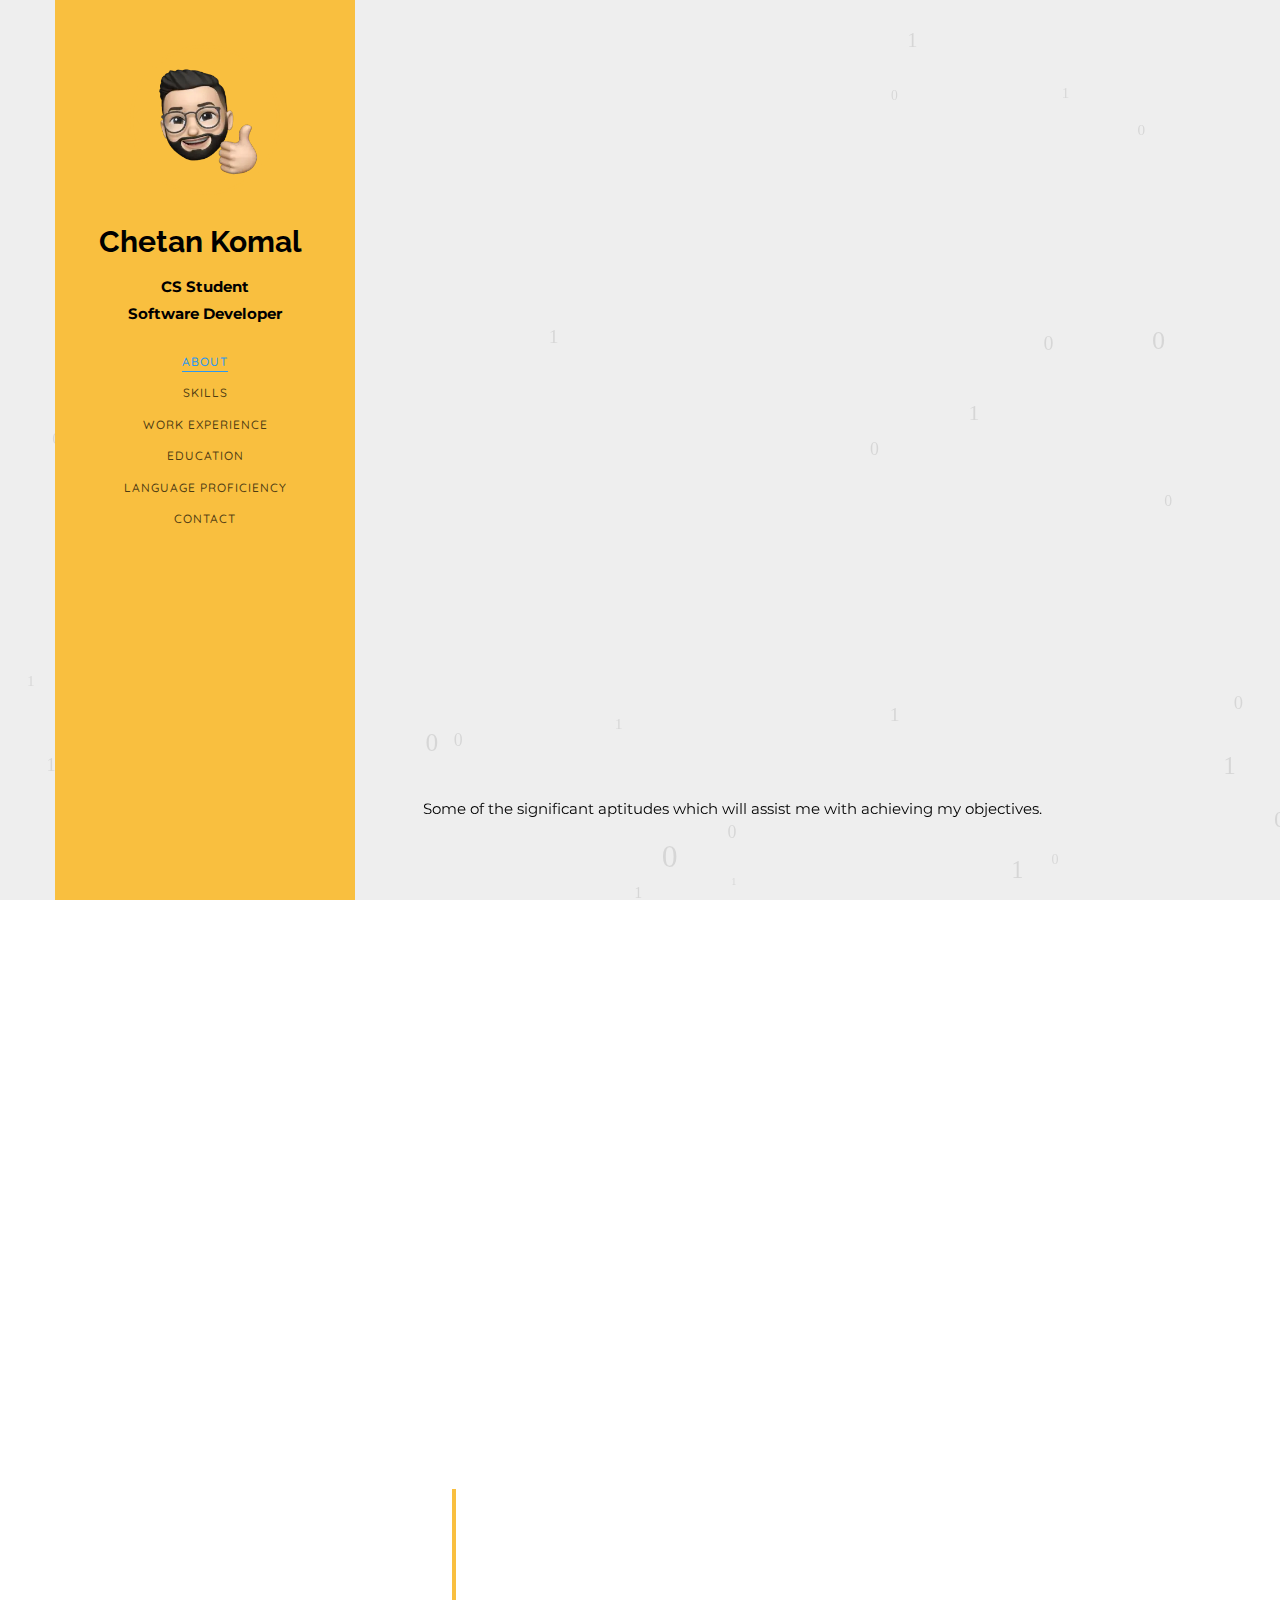
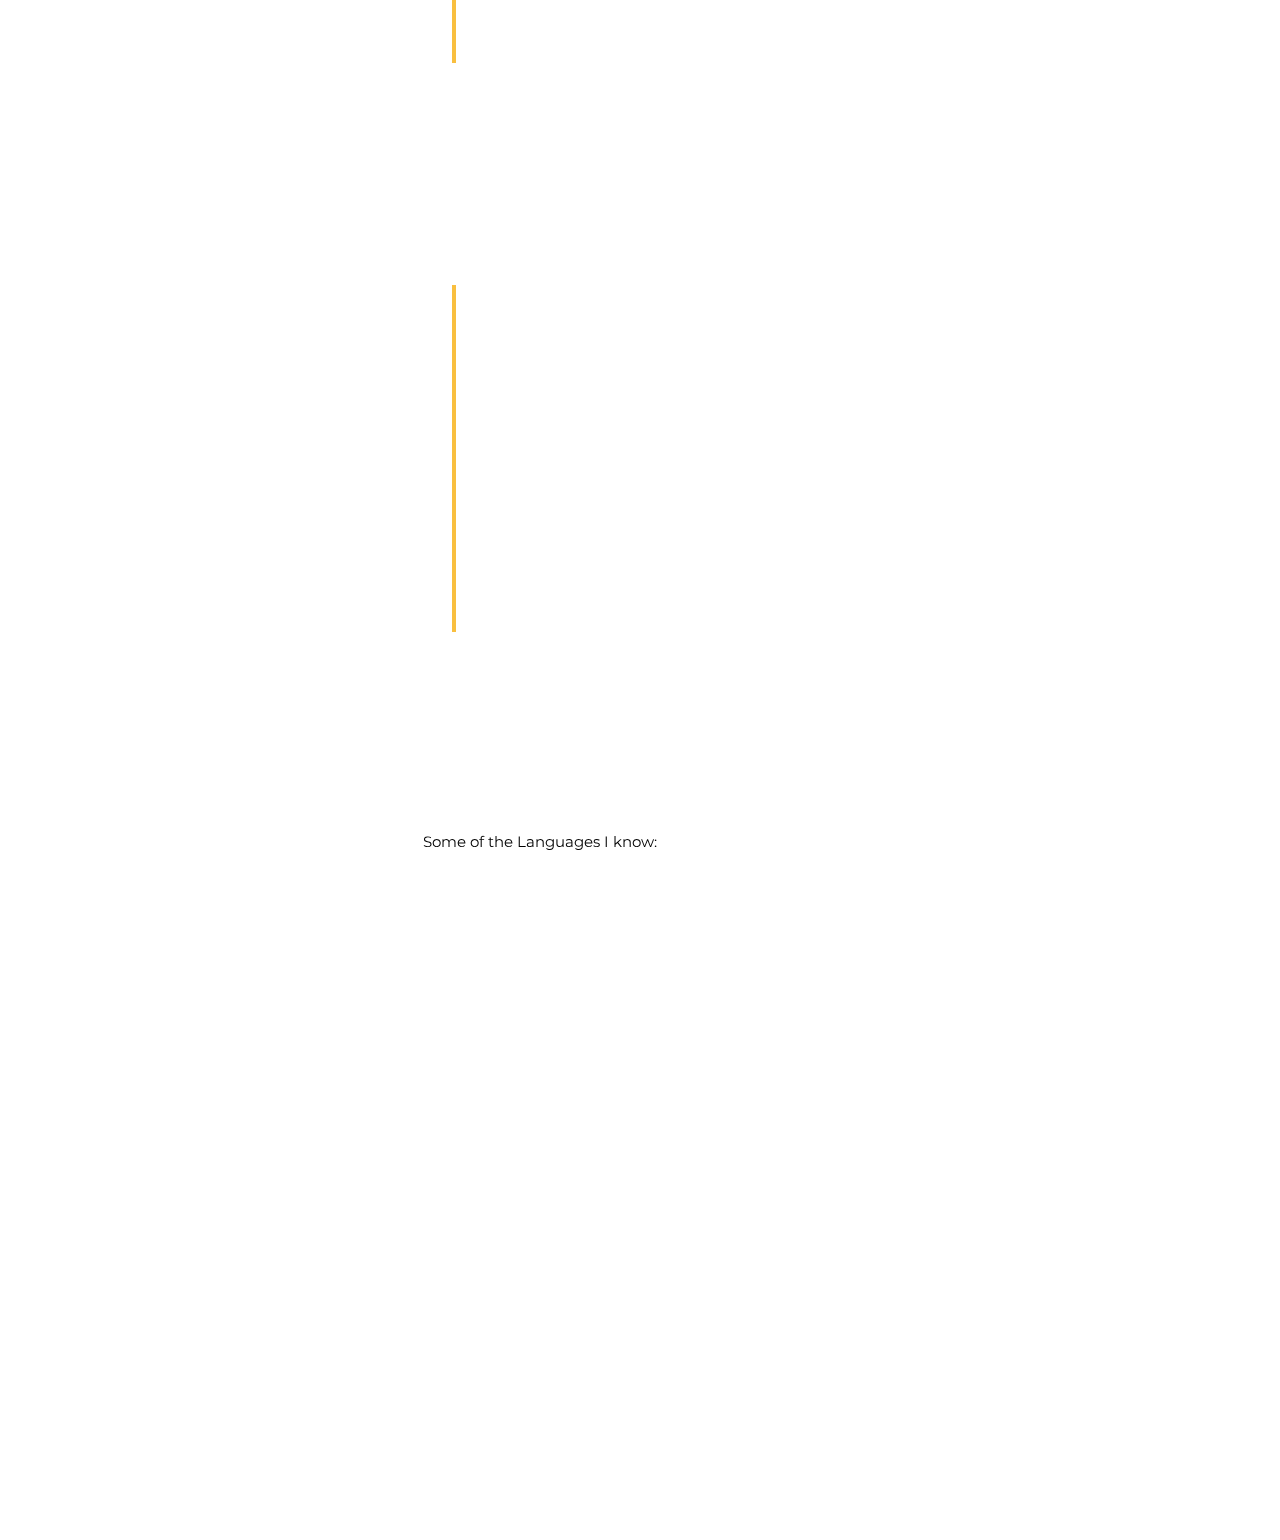
==== commit d0693d33: "Update index.html" ====
--- a/index.html
+++ b/index.html
@@ -317,7 +317,7 @@
                                        <i class="fa fa-code"></i>
                                     </div>
                                     <div class="timeline-label">
-                                       <h2><a href="https://www.wns.com">WNS</a> <span>June 2022 - Present</span></h2>
+                                       <h2><a href="https://www.wns.com">WNS Global Services</a> <span>June 2022 - Present</span></h2>
                                        <p><strong>Software Developer Intern</strong><br>Developing Software Solutions in C#, Python and .NET Framework.</p>
                                        <p></p>
                                     </div>
@@ -470,13 +470,13 @@
                         <div class="col-md-12">
                            <div class="row row-bottom-padded-sm animate-box" data-animate-effect="fadeInLeft">
                               <div class="hire">
-                                 <p style="text-align: center"><strong>Thank you for reaching out to my protfolio!</strong></p>
+                                 <p style="text-align: center"><strong>Thank you for reaching out to my portfolio!</strong></p>
                                  <div align="center">
                                     <link href="https://fonts.googleapis.com/css?family=Cookie" rel="stylesheet">
                                     
                                     <p style="font-size: 30px; margin-bottom: 0px;">
                                        
-                                       <a href="https://www.instagram.com/_chetan_verma_/" style="color: black;" class="fa fa-instagram"></a> &nbsp;&nbsp;&nbsp;&nbsp;
+                                       <a href="https://www.instagram.com/_ck.0001_/" style="color: black;" class="fa fa-instagram"></a> &nbsp;&nbsp;&nbsp;&nbsp;
                                        <a href="https://www.facebook.com/chetanverma17" style="color: black;" class="fa fa-facebook"></a> &nbsp;&nbsp;&nbsp;&nbsp;
                                        <a href="https://github.com/ChetanKomal" style="color: black;" class="fa fa-github"></a> &nbsp;&nbsp;&nbsp;&nbsp;
                                        <a href="https://www.linkedin.com/in/chetankomal/" style="color: black;" class="fa fa-linkedin"></a> &nbsp;&nbsp;&nbsp;&nbsp;&nbsp;&nbsp;
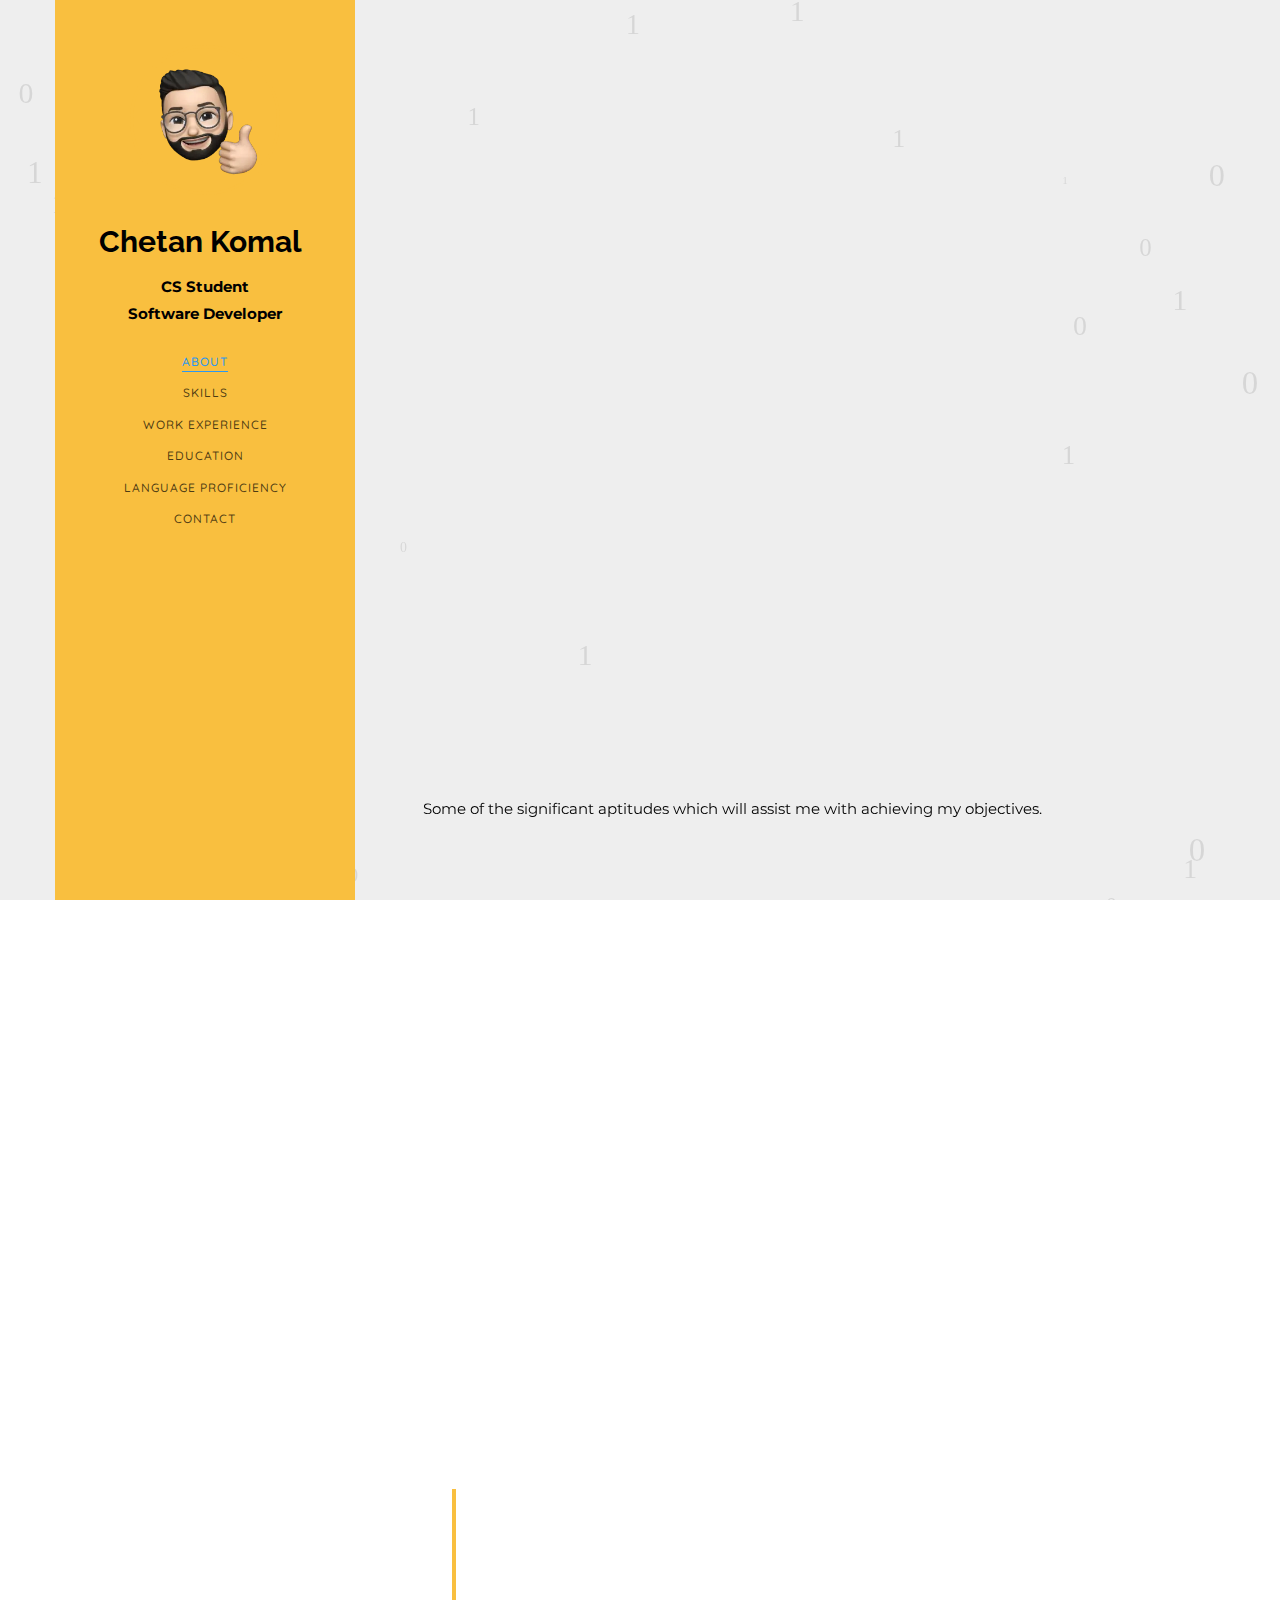
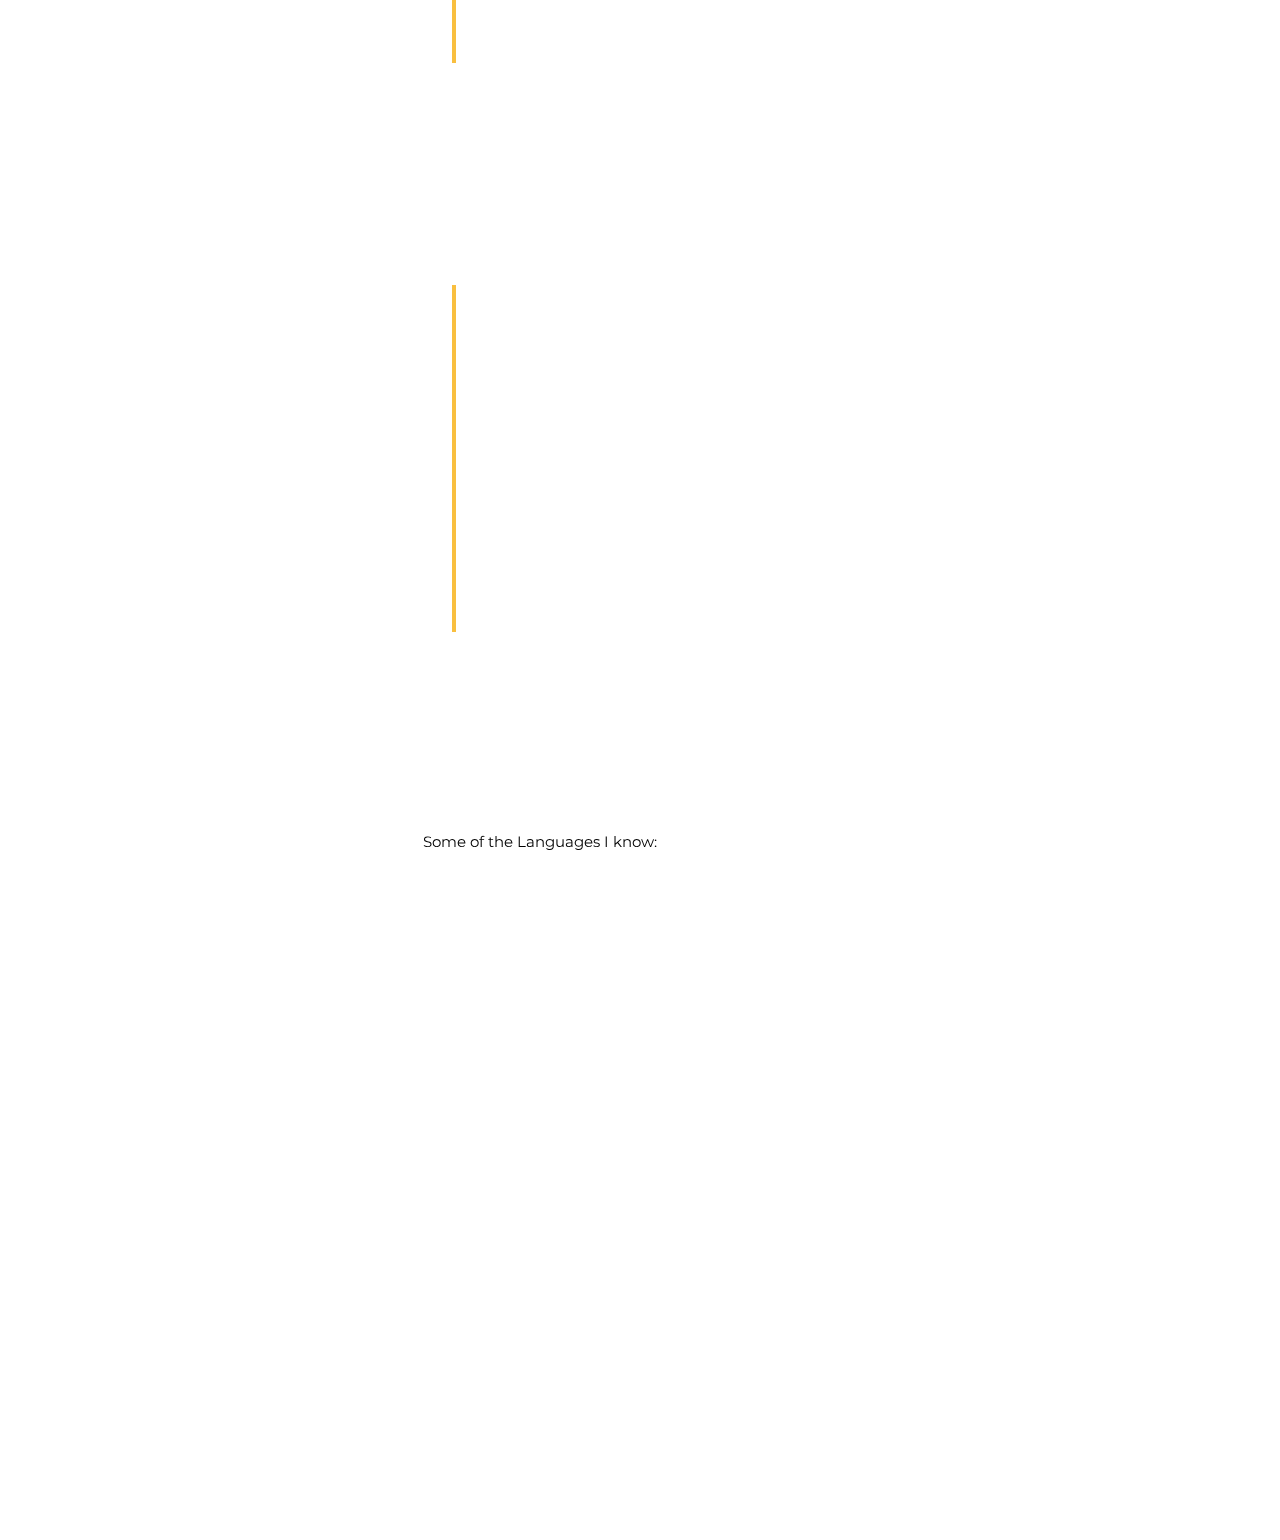
==== commit 242f9203: "Update index.html" ====
--- a/index.html
+++ b/index.html
@@ -365,7 +365,7 @@
                                        <i class="fa fa-graduation-cap"></i>
                                     </div>
                                     <div class="timeline-label">
-                                       <h2><a href="https://www.chitkarauniversity.edu.in/" target="_blank">B.E @ Chitkara University HP</a> <span>June 2019 - Present</span></h2>
+                                       <h2><a href="https://www.chitkarauniversity.edu.in/" target="_blank">B.E @ Chitkara University (HP)</a> <span>June 2019 - Present</span></h2>
                                        <p><strong>CS Student</strong><br>Currently a student at Chitkara University, CSE branch.</p>
                                        <p></p>
                                     </div>
@@ -476,7 +476,7 @@
                                     
                                     <p style="font-size: 30px; margin-bottom: 0px;">
                                        
-                                       <a href="https://www.instagram.com/_ck.0001_/" style="color: black;" class="fa fa-instagram"></a> &nbsp;&nbsp;&nbsp;&nbsp;
+                                       <a href="https://www.instagram.com/_verma._here_/" style="color: black;" class="fa fa-instagram"></a> &nbsp;&nbsp;&nbsp;&nbsp;
                                        <a href="https://www.facebook.com/chetanverma17" style="color: black;" class="fa fa-facebook"></a> &nbsp;&nbsp;&nbsp;&nbsp;
                                        <a href="https://github.com/ChetanKomal" style="color: black;" class="fa fa-github"></a> &nbsp;&nbsp;&nbsp;&nbsp;
                                        <a href="https://www.linkedin.com/in/chetankomal/" style="color: black;" class="fa fa-linkedin"></a> &nbsp;&nbsp;&nbsp;&nbsp;&nbsp;&nbsp;
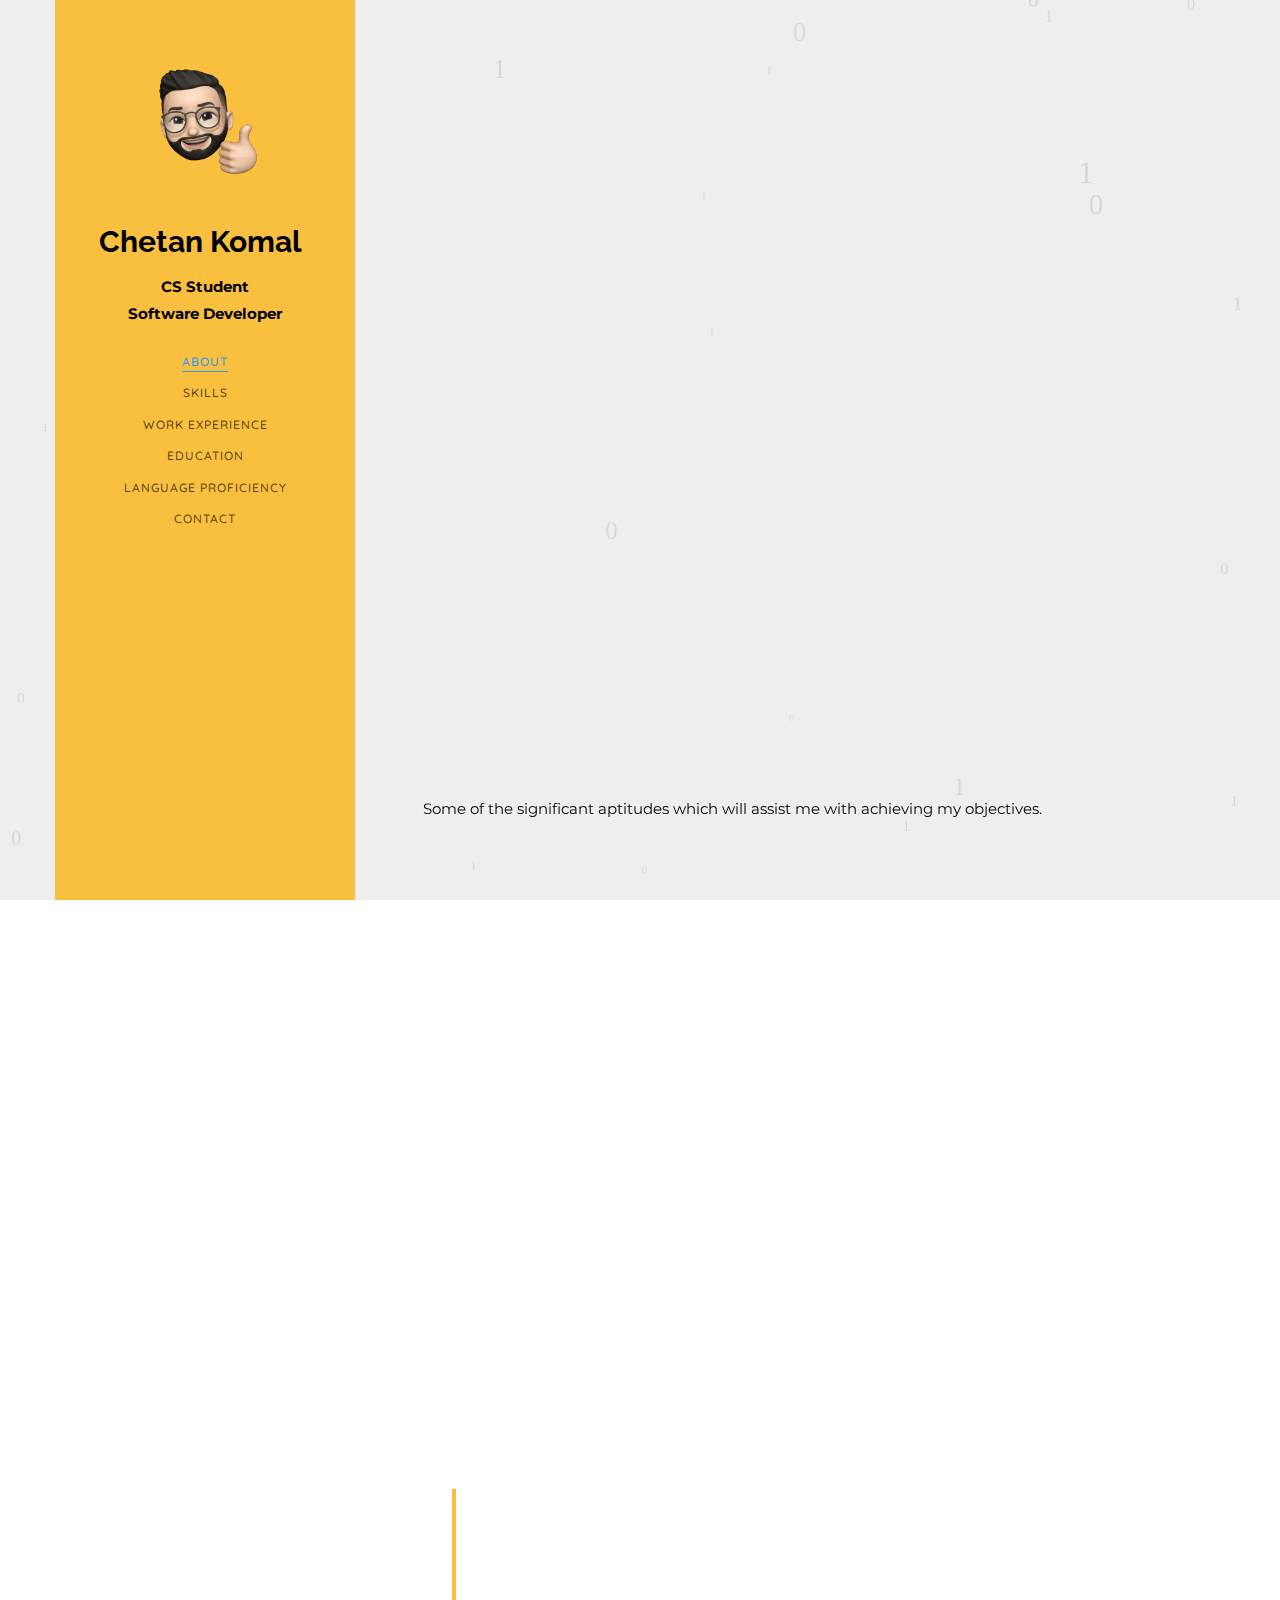
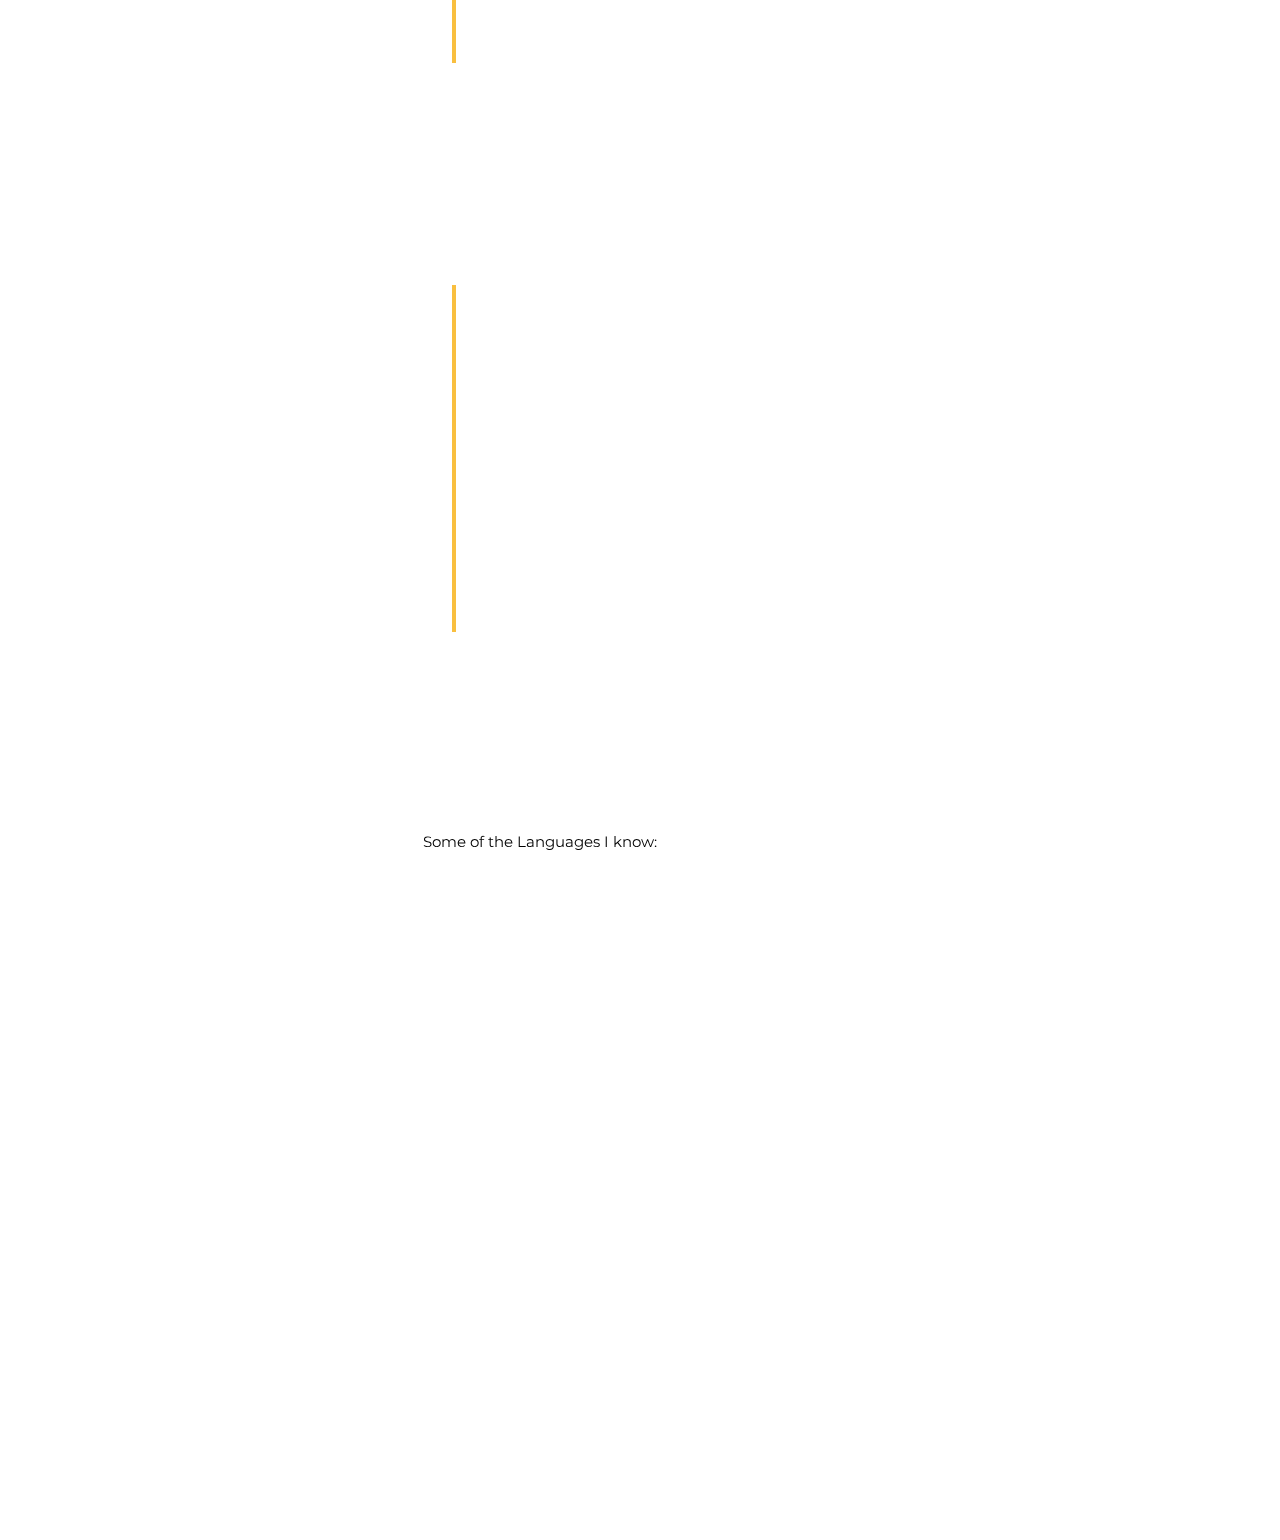
==== commit 2faa696f: "Update index.html" ====
--- a/index.html
+++ b/index.html
@@ -80,7 +80,7 @@
                            </div>
                            <div class="row">
                               <div class="col-md-3 animate-box" data-animate-effect="fadeInRight">
-                                 <a href="https://profiles.chetankomal.me">
+                                 <a href="https://profiles.chetankomal.com">
                                     <div class="services color-5">
                                        <span class="icon2"><i class="fa fa-desktop"></i></span>
                                        <h3>Programming/<br>Social Profiles</h3>
@@ -89,7 +89,7 @@
                               </div>
                               
                               <div class="col-md-3 animate-box" data-animate-effect="fadeInRight">
-                                 <a href="https://projects.chetankomal.me">
+                                 <a href="https://projects.chetankomal.com">
                                     <div class="services color-3">
                                        <span class="icon2"><i class="fa fa-terminal"></i></span>
                                        <h3>Projects<br> <br></h3>
@@ -97,7 +97,7 @@
                                  </a>
                               </div>
                               <div class="col-md-3 animate-box" data-animate-effect="fadeInRight">
-                                 <a href="https://certifications.chetankomal.me">
+                                 <a href="https://certifications.chetankomal.com">
                                     <div class="services color-4">
                                        <span class="icon2"><i class="fa fa-id-card-o"></i></span>
                                        <h3>Certifications<br> <br></h3>   
@@ -480,7 +480,7 @@
                                        <a href="https://www.facebook.com/chetanverma17" style="color: black;" class="fa fa-facebook"></a> &nbsp;&nbsp;&nbsp;&nbsp;
                                        <a href="https://github.com/ChetanKomal" style="color: black;" class="fa fa-github"></a> &nbsp;&nbsp;&nbsp;&nbsp;
                                        <a href="https://www.linkedin.com/in/chetankomal/" style="color: black;" class="fa fa-linkedin"></a> &nbsp;&nbsp;&nbsp;&nbsp;&nbsp;&nbsp;
-                                       <a href="https://dark.chetankomal.me/" style="color: black;"><h5>Dark/Light Mode</h5></a>
+                                       <a href="https://dark.chetankomal.com/" style="color: black;"><h5>Dark/Light Mode</h5></a>
 
                                     </p>
                                  </div>
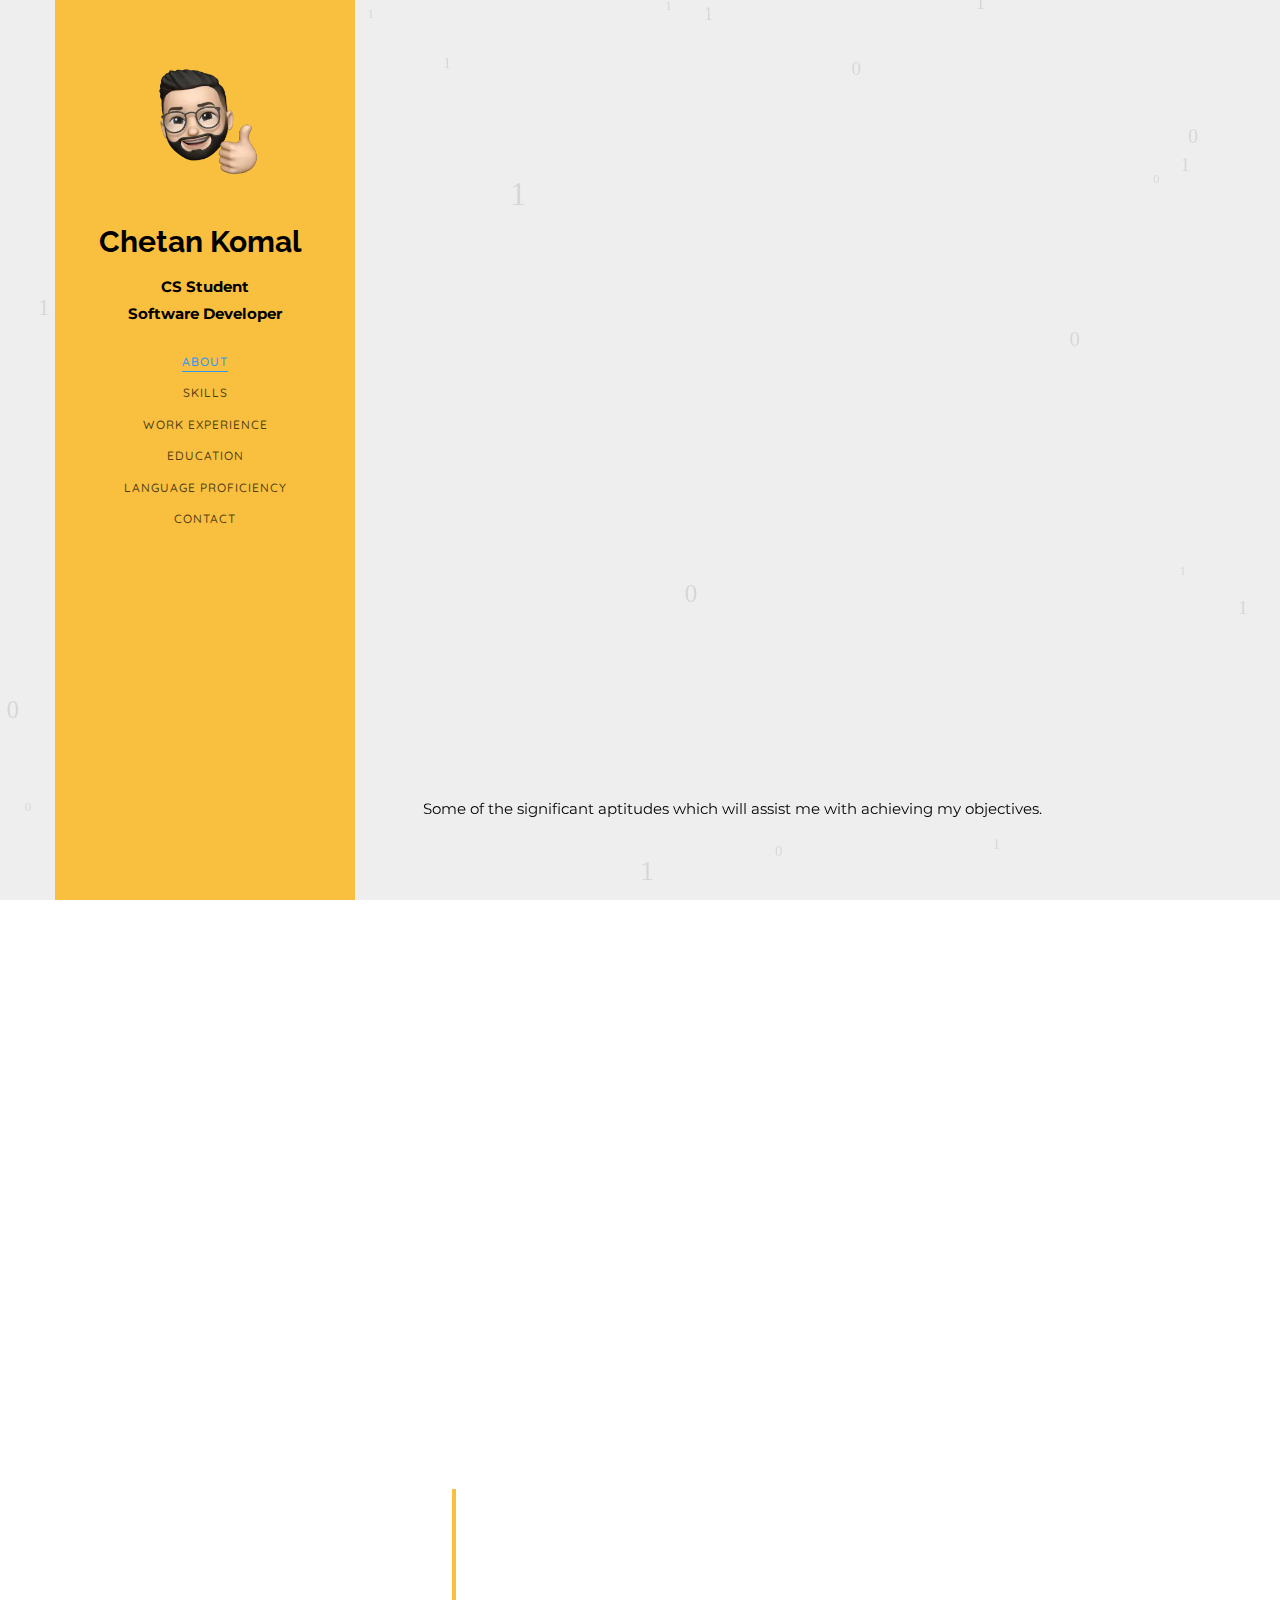
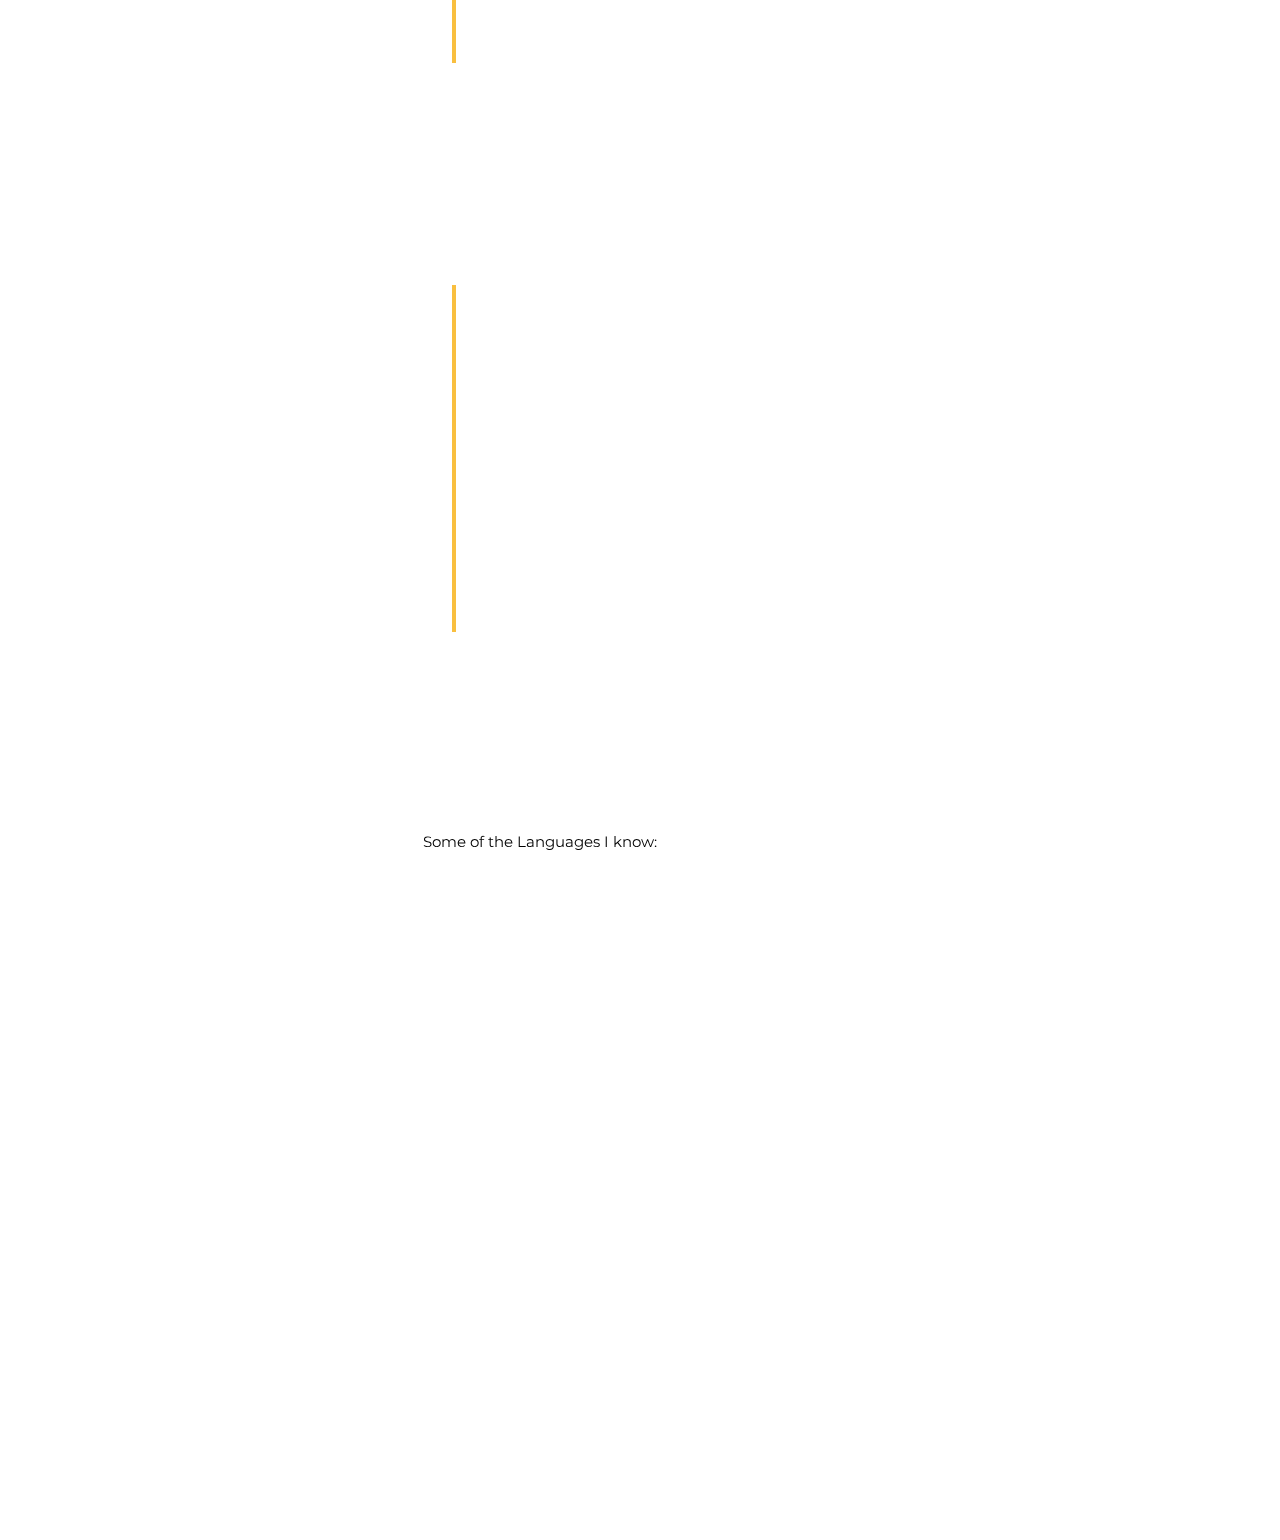
==== commit c7ffd7c2: "Update index.html" ====
--- a/index.html
+++ b/index.html
@@ -110,7 +110,7 @@
                               <div class="col-md-12 animate-box" data-animate-effect="fadeInLeft">
                                  <div class="hire">
                                     
-                                    <a href="https://drive.google.com/file/d/1YCc7un9QmUmGjp_ivQ7UPGpAoZD8iEnF/view" target="_blank" class="btn-hire" style="text-align: center;"><img src="https://img.icons8.com/material-outlined/24/000000/download--v2.png"/> Resume</a>
+                                    <a href="https://drive.google.com/file/d/1XejoRKBfrWjhgVJsD077CqMuugitQZ_6/view?usp=share_link" target="_blank" class="btn-hire" style="text-align: center;"><img src="https://img.icons8.com/material-outlined/24/000000/download--v2.png"/> Resume</a>
                                  </div>
                               </div> 
                            </div>
@@ -476,7 +476,7 @@
                                     
                                     <p style="font-size: 30px; margin-bottom: 0px;">
                                        
-                                       <a href="https://www.instagram.com/_verma._here_/" style="color: black;" class="fa fa-instagram"></a> &nbsp;&nbsp;&nbsp;&nbsp;
+                                       <a href="https://www.instagram.com/ck1.py/" style="color: black;" class="fa fa-instagram"></a> &nbsp;&nbsp;&nbsp;&nbsp;
                                        <a href="https://www.facebook.com/chetanverma17" style="color: black;" class="fa fa-facebook"></a> &nbsp;&nbsp;&nbsp;&nbsp;
                                        <a href="https://github.com/ChetanKomal" style="color: black;" class="fa fa-github"></a> &nbsp;&nbsp;&nbsp;&nbsp;
                                        <a href="https://www.linkedin.com/in/chetankomal/" style="color: black;" class="fa fa-linkedin"></a> &nbsp;&nbsp;&nbsp;&nbsp;&nbsp;&nbsp;
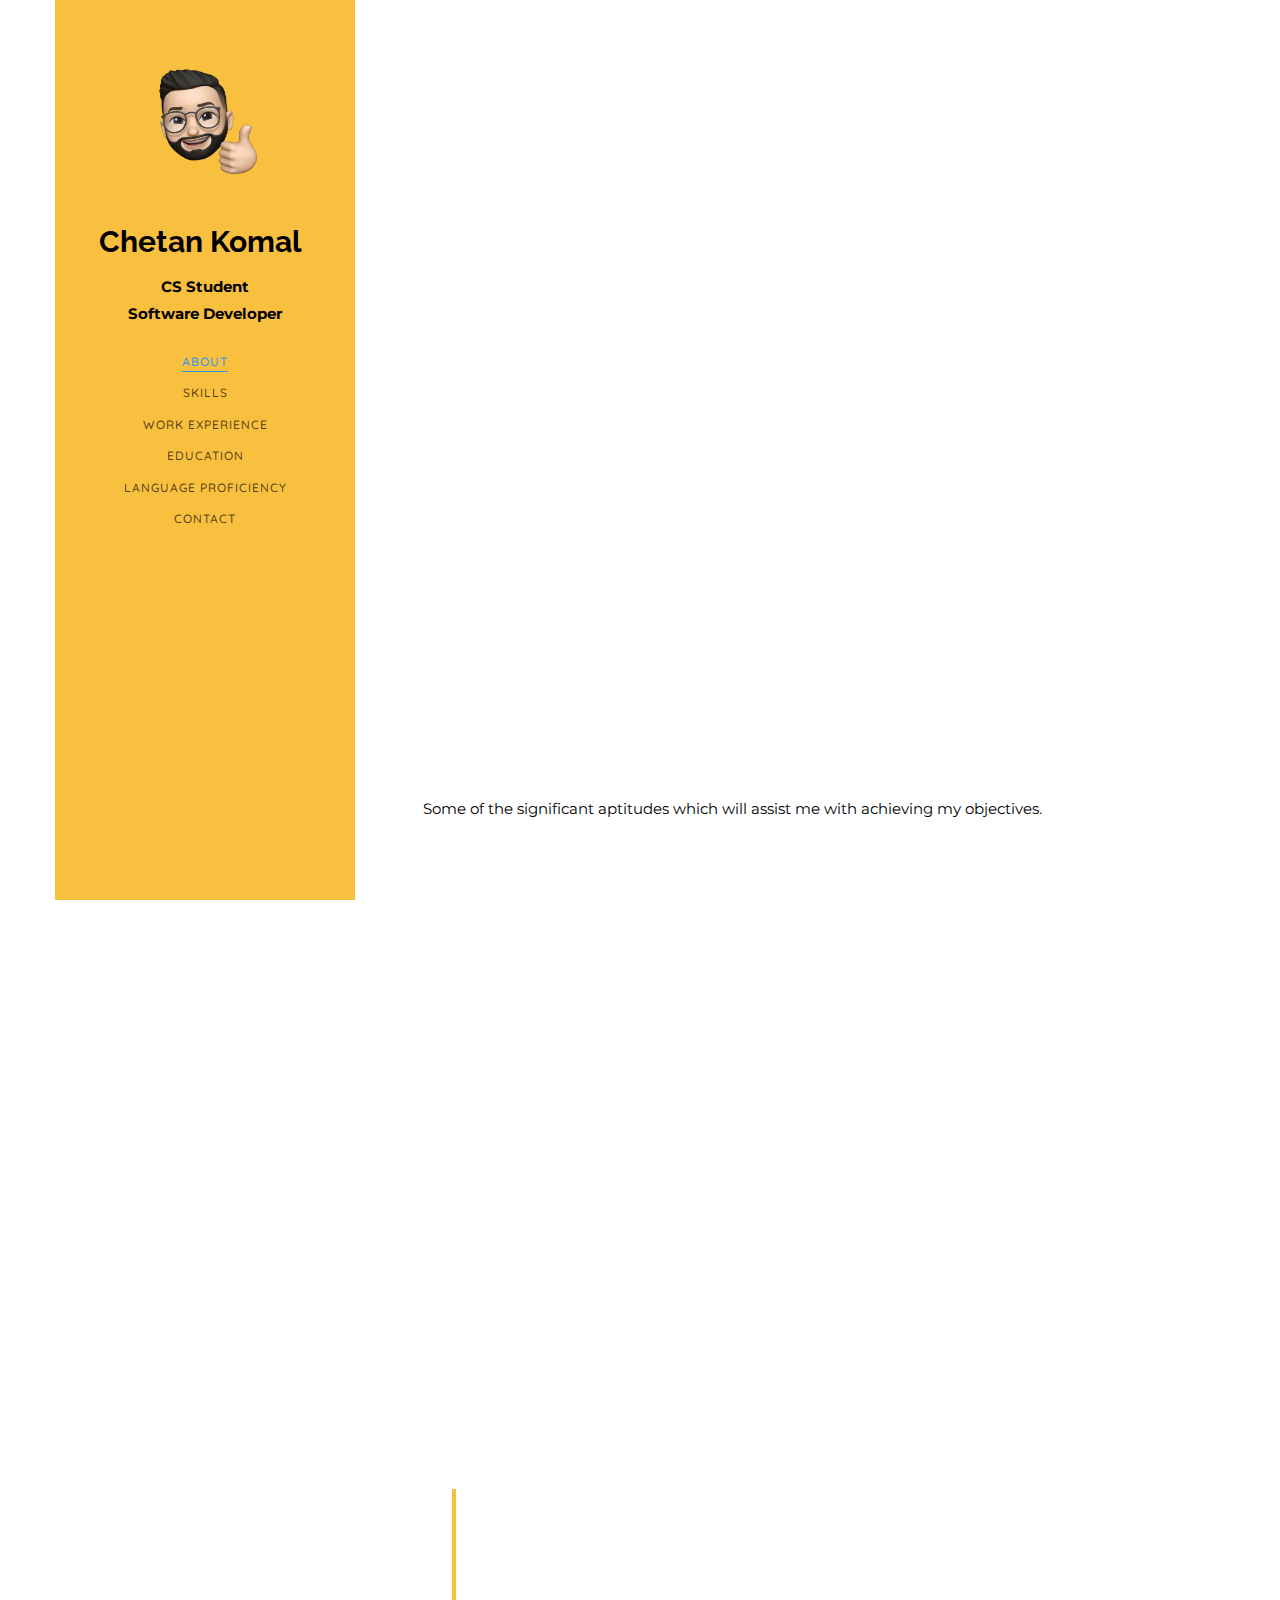
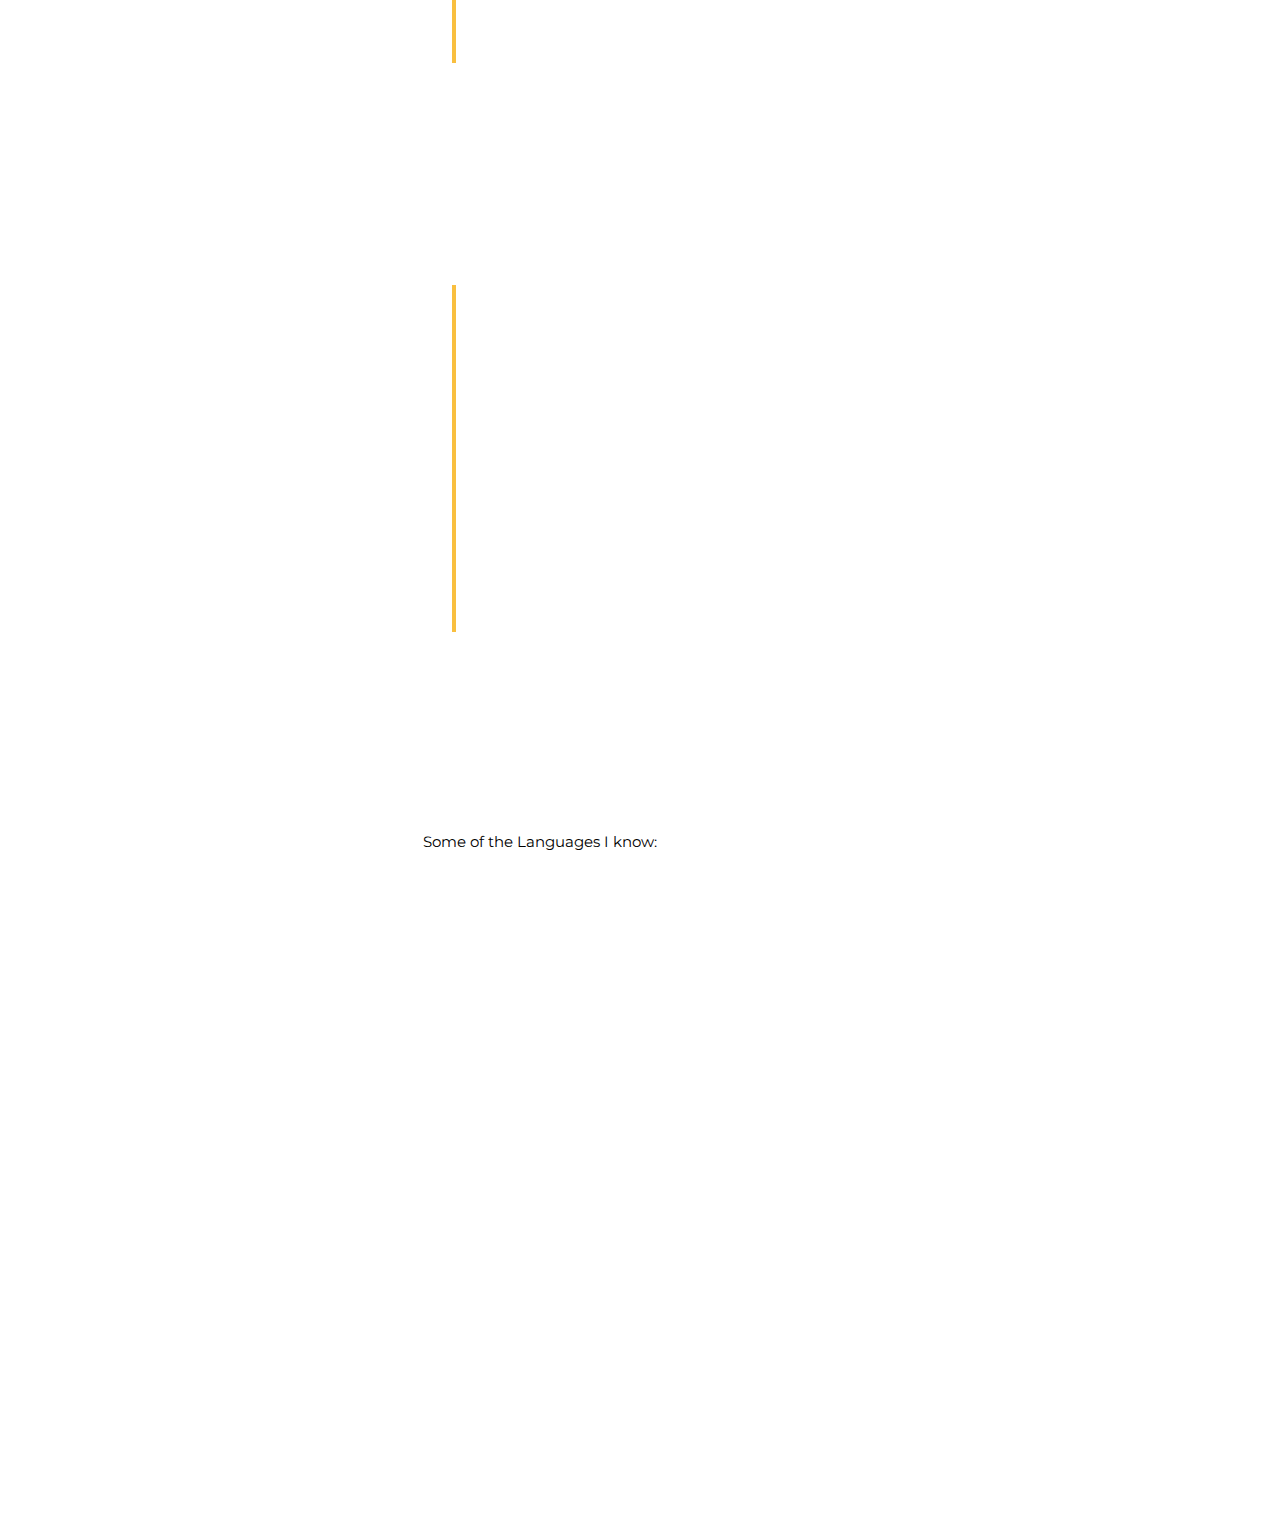
==== commit 796e1c8f: "Update index.html" ====
--- a/index.html
+++ b/index.html
@@ -34,7 +34,7 @@
    
    </head>
    <body>
-<canvas id="canvas"></canvas>
+
       <div id="colorlib-page">
          <div class="container-wrap">
   <a href="#" class="js-colorlib-nav-toggle colorlib-nav-toggle" data-toggle="collapse" data-target="#navbar" aria-expanded="false" aria-controls="navbar"><i></i></a>
@@ -317,7 +317,7 @@
                                        <i class="fa fa-code"></i>
                                     </div>
                                     <div class="timeline-label">
-                                       <h2><a href="https://www.wns.com">WNS Global Services</a> <span>June 2022 - Present</span></h2>
+                                       <h2><a href="https://www.wns.com">WNS Global Services</a> <span>June 2022 - Feb 2023</span></h2>
                                        <p><strong>Software Developer Intern</strong><br>Developing Software Solutions in C#, Python and .NET Framework.</p>
                                        <p></p>
                                     </div>
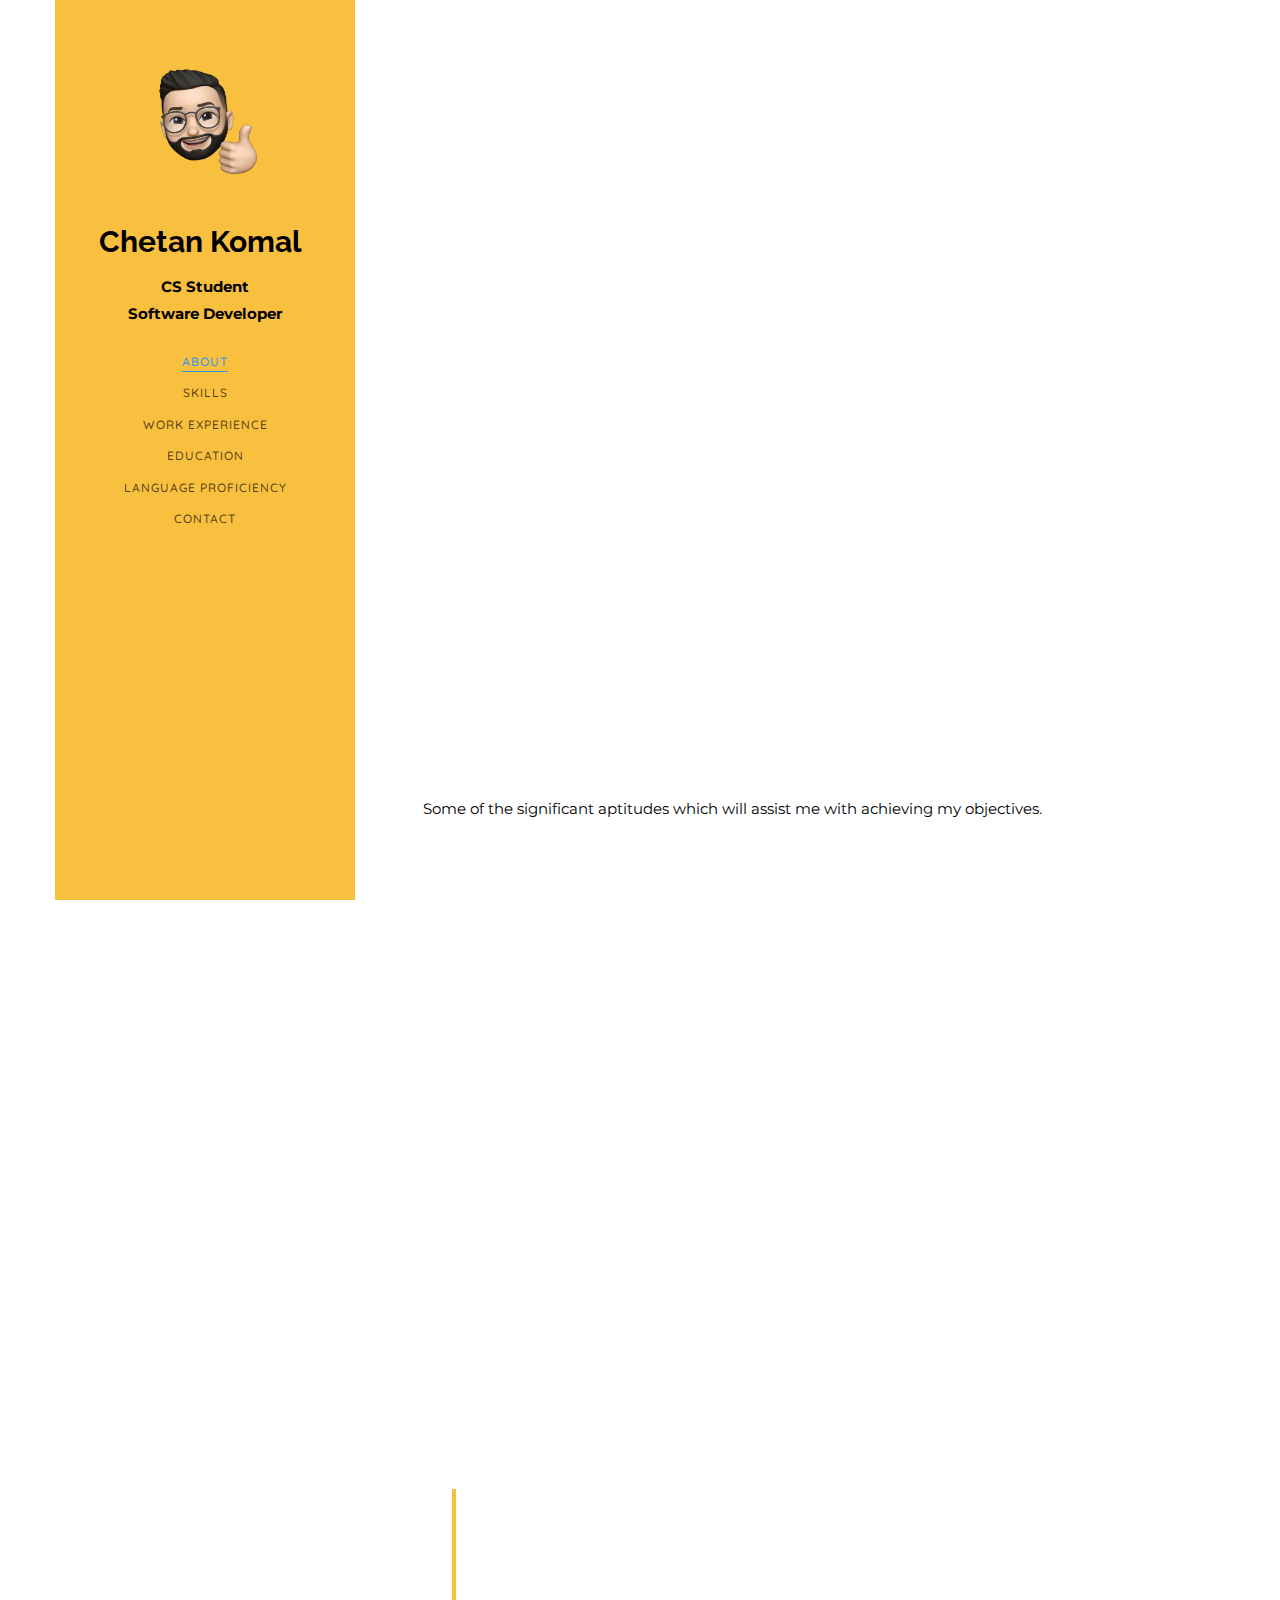
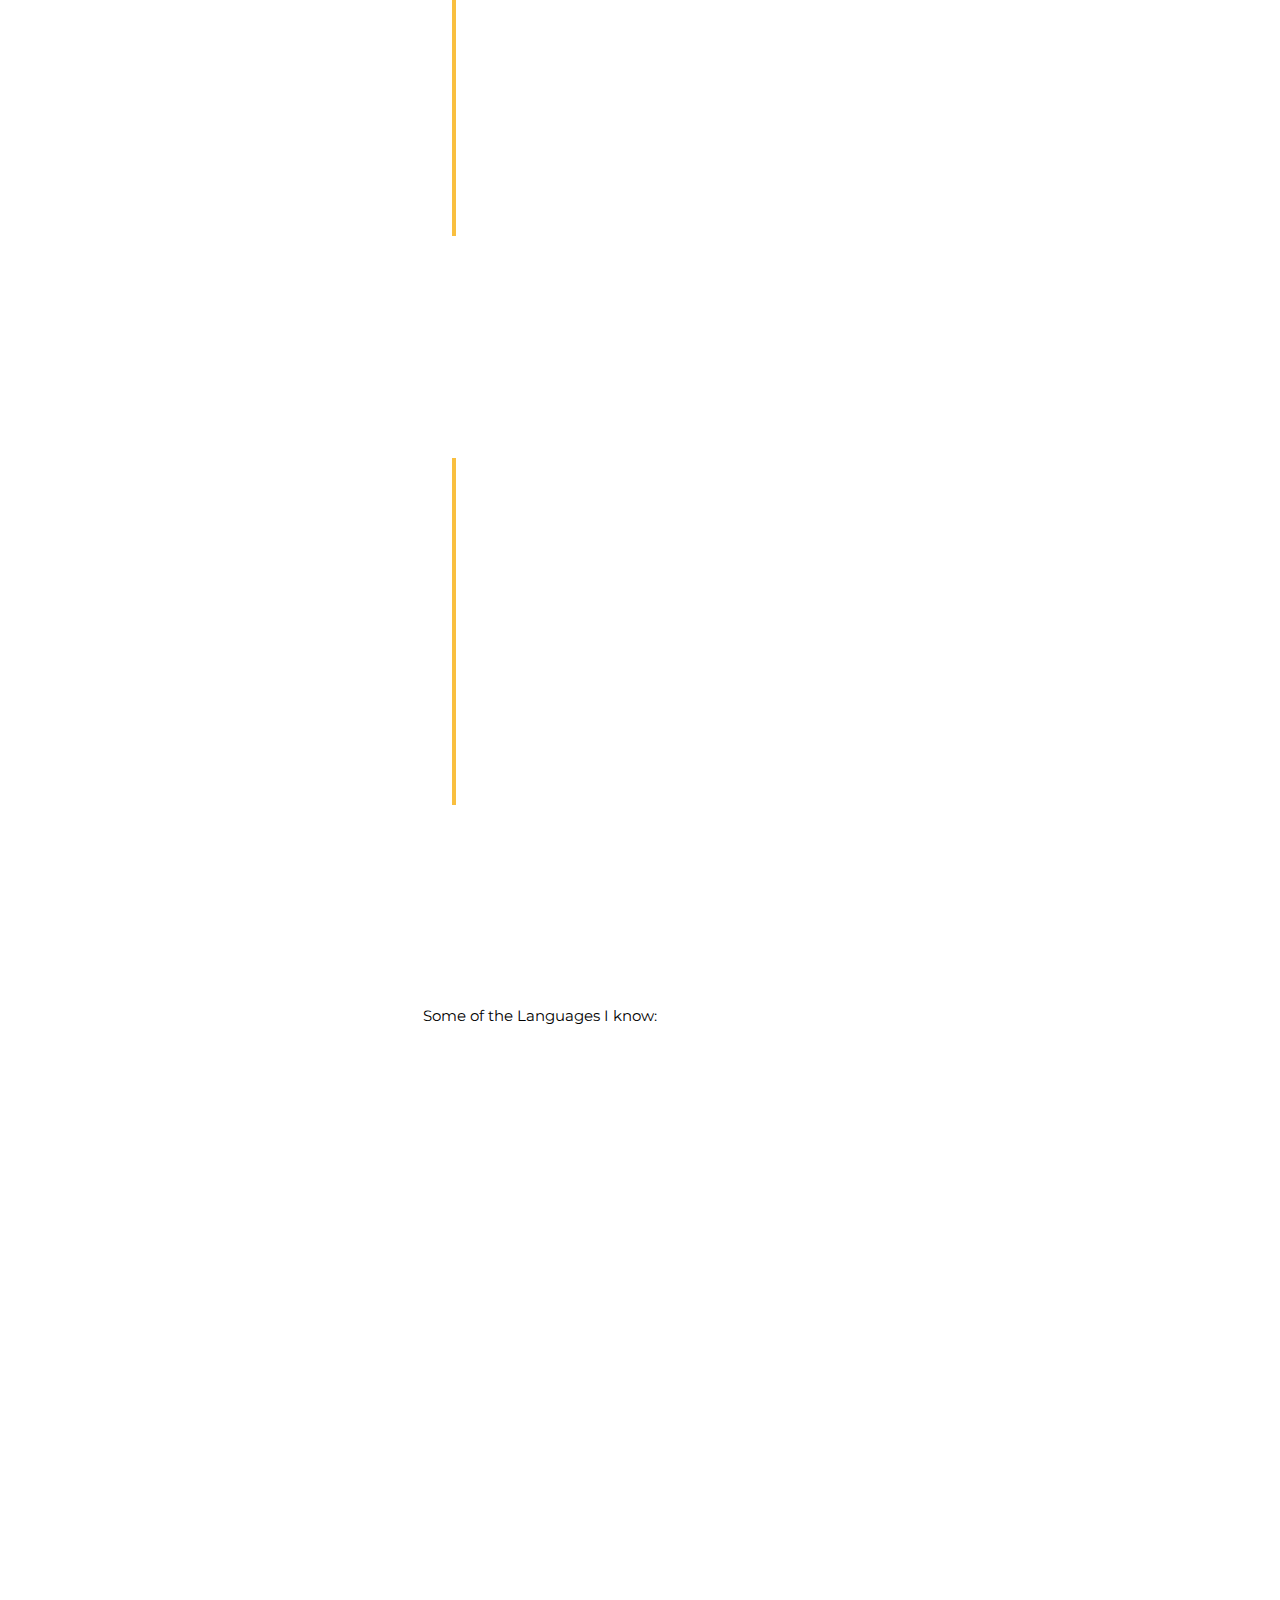
==== commit 2d80f715: "Update index.html" ====
--- a/index.html
+++ b/index.html
@@ -6,7 +6,6 @@
       <title>Chetan Komal</title>
       <meta name="viewport" content="width=device-width, initial-scale=1">
       <meta name="description" content="Portfolio webpage of Chetan Komal" />
-      <meta name="keywords" content="Chetan Komal,chetankomal,ChetanKomal,Chetan,Komal,chetan_komal,Chetan_Komal,student,portfolio,Chitkara,Chitkara University,Kurukshetra,undergraduate,projects," />
       <meta name="author" content="Chetan Komal" />
       <!--Social Media icons--> 
       <link rel="stylesheet" href="https://cdnjs.cloudflare.com/ajax/libs/font-awesome/4.7.0/css/font-awesome.min.css">
@@ -318,12 +317,23 @@
                                     </div>
                                     <div class="timeline-label">
                                        <h2><a href="https://www.wns.com">WNS Global Services</a> <span>June 2022 - Feb 2023</span></h2>
-                                       <p><strong>Software Developer Intern</strong><br>Developing Software Solutions in C#, Python and .NET Framework.</p>
+                                       <p><strong>Software Developer Intern</strong><br>Developed Software Solutions in C#, Python and .NET Framework.</p>
                                        <p></p>
                                     </div>
                                  </div>
                               </article>
-                             
+                             <article class="timeline-entry animate-box" data-animate-effect="fadeInLeft">
+                                 <div class="timeline-entry-inner">
+                                    <div class="timeline-icon color-1">
+                                       <i class="fa fa-code"></i>
+                                    </div>
+                                    <div class="timeline-label">
+                                       <h2><a href="https://www.myanatomy.in">MyAnatomy Integrations</a> <span>Feb 2023 - Present</span></h2>
+                                       <p><strong>Technical Intern</strong><br>Building AI-driven applications.</p>
+                                       <p></p>
+                                    </div>
+                                 </div>
+                              </article>
                               <article class="timeline-entry begin animate-box" data-animate-effect="fadeInBottom">
                                  <div class="timeline-entry-inner">
                                     <div class="timeline-icon color-2">
